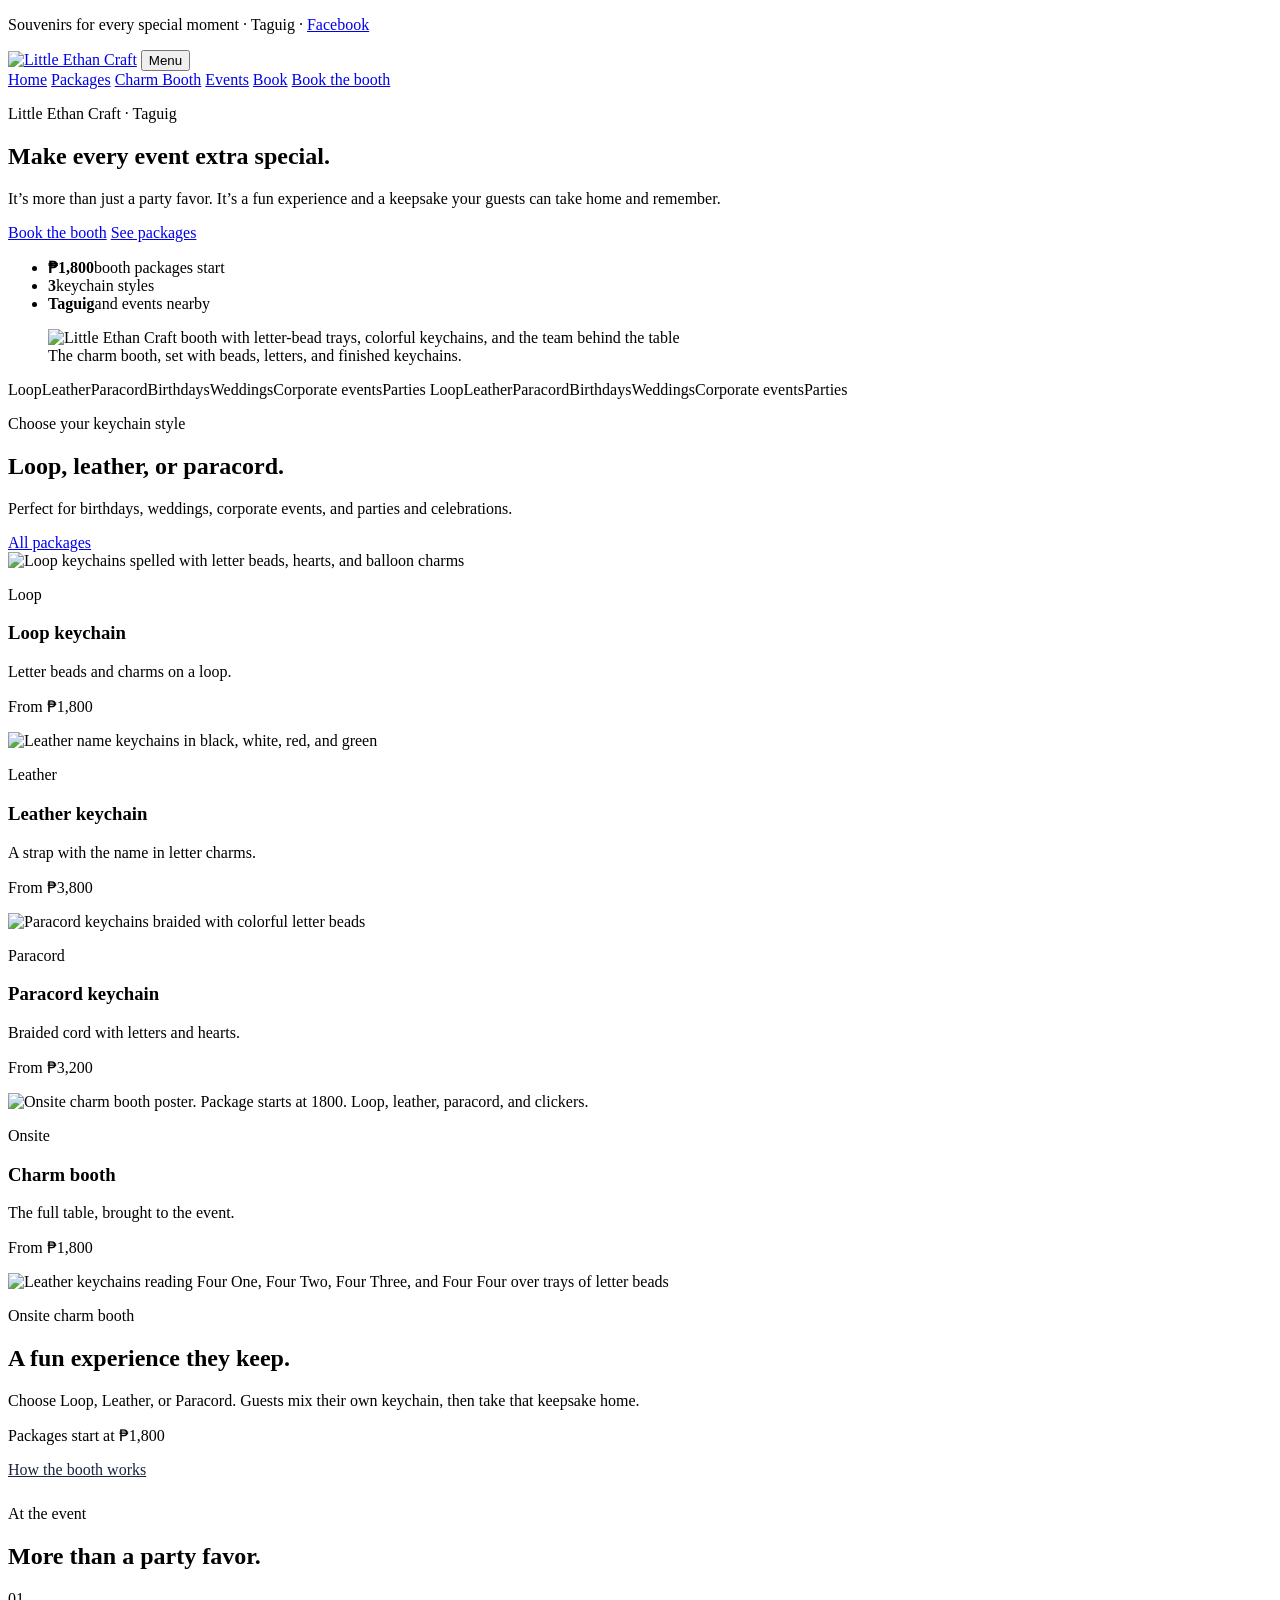
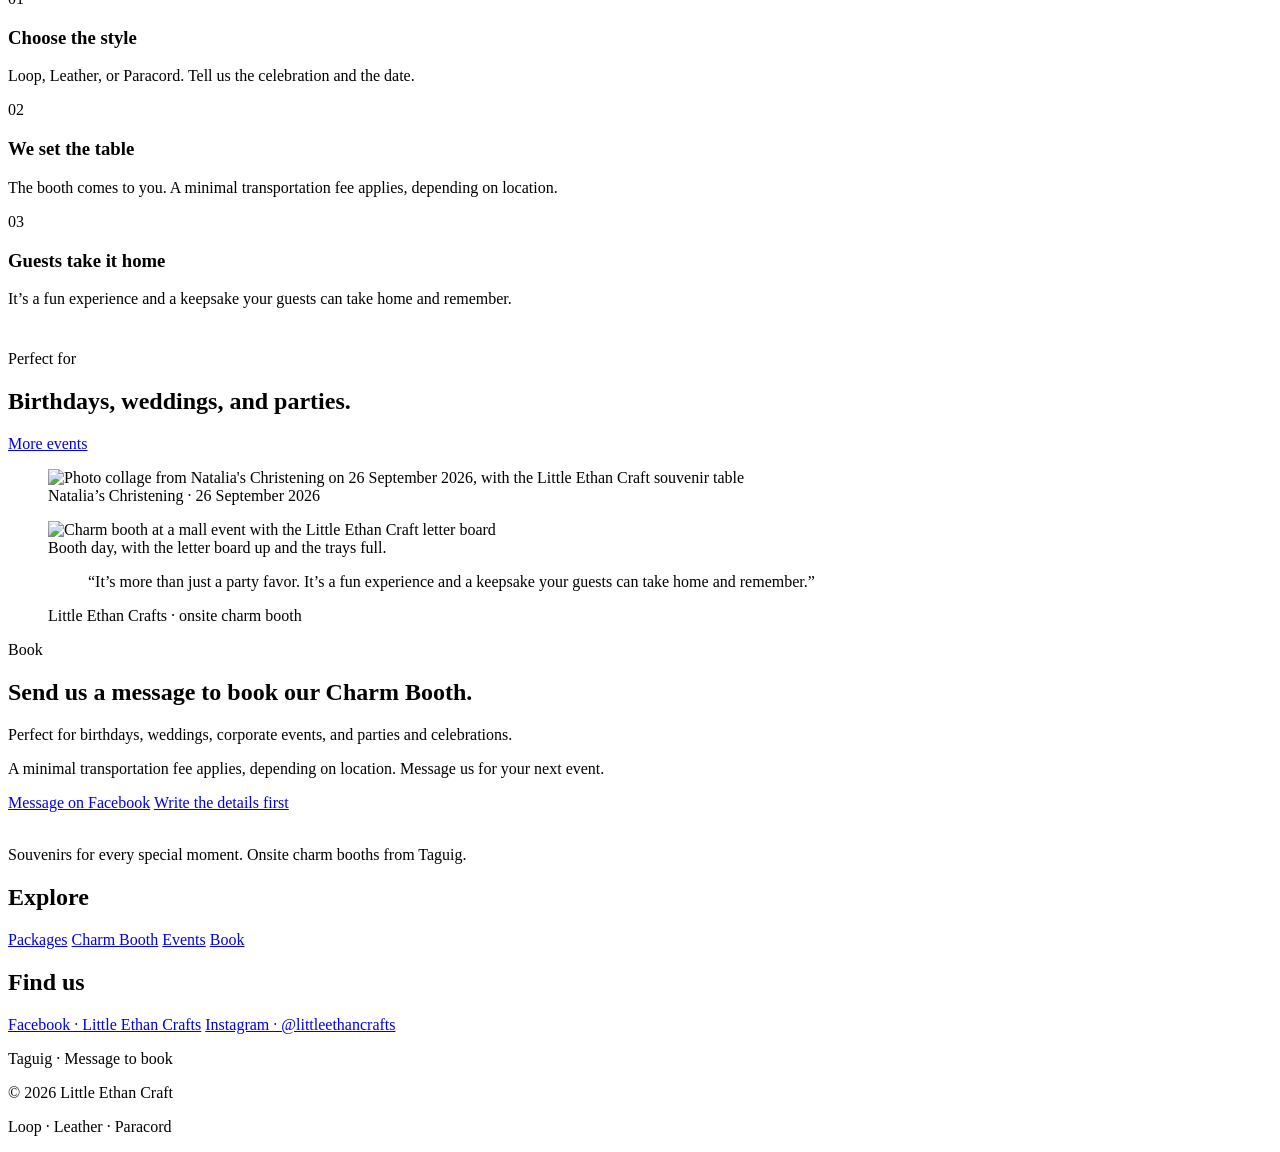
==== index.html @ 1e393bc5 "Add files via upload" ====
<!DOCTYPE html>
<html lang="en-PH">
<head>
  <meta charset="UTF-8">
  <meta name="viewport" content="width=device-width, initial-scale=1.0">
  <title>Little Ethan Craft | Onsite Charm Booth in Taguig</title>
  <link rel="canonical" href="https://littleethancrafts-creation.github.io/litte-ethan-crafts/">
  <meta name="description" content="Little Ethan Craft brings an onsite charm booth to events in Taguig. Guests choose Loop, Leather, or Paracord keychains for birthdays, weddings, and parties.">
  <meta name="keywords" content="Little Ethan Craft, Little Ethan Crafts, onsite charm booth, charm booth Taguig, keychain booth, loop keychain, leather keychain, paracord keychain, party souvenirs Philippines, birthday souvenirs, wedding souvenirs">
  <meta name="author" content="Little Ethan Craft">
  <meta name="robots" content="index, follow, max-image-preview:large, max-snippet:-1, max-video-preview:-1">
  <meta name="googlebot" content="index, follow, max-image-preview:large, max-snippet:-1">
  <meta name="bingbot" content="index, follow">
  <meta name="language" content="English">
  <meta name="geo.region" content="PH-00">
  <meta name="geo.placename" content="Taguig">
  <meta name="theme-color" content="#f6f1ea">
  <meta property="og:locale" content="en_PH">
  <meta property="og:site_name" content="Little Ethan Craft">
  <meta property="og:type" content="website">
  <meta property="og:title" content="Little Ethan Craft | Onsite Charm Booth in Taguig">
  <meta property="og:description" content="Little Ethan Craft brings an onsite charm booth to events in Taguig. Guests choose Loop, Leather, or Paracord keychains for birthdays, weddings, and parties.">
  <meta property="og:url" content="https://littleethancrafts-creation.github.io/litte-ethan-crafts/">
  <meta property="og:image" content="https://littleethancrafts-creation.github.io/litte-ethan-crafts/images/booth-team.png">
  <meta property="og:image:alt" content="Little Ethan Craft onsite charm booth with letter beads and keychains">
  <meta property="og:image:width" content="417">
  <meta property="og:image:height" content="313">
  <meta name="twitter:card" content="summary_large_image">
  <meta name="twitter:title" content="Little Ethan Craft | Onsite Charm Booth in Taguig">
  <meta name="twitter:description" content="Little Ethan Craft brings an onsite charm booth to events in Taguig. Guests choose Loop, Leather, or Paracord keychains for birthdays, weddings, and parties.">
  <meta name="twitter:image" content="https://littleethancrafts-creation.github.io/litte-ethan-crafts/images/booth-team.png">
  <meta name="twitter:image:alt" content="Little Ethan Craft onsite charm booth with letter beads and keychains">
  <link rel="sitemap" type="application/xml" href="https://littleethancrafts-creation.github.io/litte-ethan-crafts/sitemap.xml">
  <script type="application/ld+json">
{
  "@context": "https://schema.org",
  "@graph": [
    {
      "@type": "WebSite",
      "@id": "https://littleethancrafts-creation.github.io/litte-ethan-crafts/#website",
      "url": "https://littleethancrafts-creation.github.io/litte-ethan-crafts/",
      "name": "Little Ethan Craft",
      "description": "Souvenirs for every special moment. Onsite charm booth from Taguig.",
      "publisher": {
        "@id": "https://littleethancrafts-creation.github.io/litte-ethan-crafts/#business"
      },
      "inLanguage": "en-PH"
    },
    {
      "@type": "LocalBusiness",
      "@id": "https://littleethancrafts-creation.github.io/litte-ethan-crafts/#business",
      "name": "Little Ethan Craft",
      "alternateName": "Little Ethan Crafts",
      "url": "https://littleethancrafts-creation.github.io/litte-ethan-crafts/",
      "image": "https://littleethancrafts-creation.github.io/litte-ethan-crafts/images/booth-team.png",
      "logo": "https://littleethancrafts-creation.github.io/litte-ethan-crafts/images/logo-mark.png",
      "description": "Onsite charm booth in Taguig. Guests choose Loop, Leather, or Paracord keychains and take home a keepsake from birthdays, weddings, corporate events, and parties.",
      "slogan": "Souvenirs for every special moment",
      "address": {
        "@type": "PostalAddress",
        "addressLocality": "Taguig",
        "addressRegion": "Metro Manila",
        "addressCountry": "PH"
      },
      "areaServed": [
        {
          "@type": "City",
          "name": "Taguig"
        },
        {
          "@type": "AdministrativeArea",
          "name": "Metro Manila"
        },
        {
          "@type": "Country",
          "name": "Philippines"
        }
      ],
      "sameAs": [
        "https://www.facebook.com/LittleEthanCrafts",
        "https://www.instagram.com/littleethancrafts/"
      ],
      "hasOfferCatalog": {
        "@type": "OfferCatalog",
        "name": "Charm booth keychain packages",
        "itemListElement": [
          {
            "@type": "Offer",
            "name": "Loop keychain",
            "url": "https://littleethancrafts-creation.github.io/litte-ethan-crafts/packages/",
            "priceCurrency": "PHP",
            "priceSpecification": {
              "@type": "PriceSpecification",
              "minPrice": "1800",
              "priceCurrency": "PHP"
            }
          },
          {
            "@type": "Offer",
            "name": "Leather keychain",
            "url": "https://littleethancrafts-creation.github.io/litte-ethan-crafts/packages/",
            "priceCurrency": "PHP",
            "priceSpecification": {
              "@type": "PriceSpecification",
              "minPrice": "3800",
              "priceCurrency": "PHP"
            }
          },
          {
            "@type": "Offer",
            "name": "Paracord keychain",
            "url": "https://littleethancrafts-creation.github.io/litte-ethan-crafts/packages/",
            "priceCurrency": "PHP",
            "priceSpecification": {
              "@type": "PriceSpecification",
              "minPrice": "3200",
              "priceCurrency": "PHP"
            }
          },
          {
            "@type": "Offer",
            "name": "Onsite charm booth",
            "url": "https://littleethancrafts-creation.github.io/litte-ethan-crafts/booth/",
            "priceCurrency": "PHP",
            "priceSpecification": {
              "@type": "PriceSpecification",
              "minPrice": "1800",
              "priceCurrency": "PHP"
            }
          }
        ]
      }
    },
    {
      "@type": "WebPage",
      "@id": "https://littleethancrafts-creation.github.io/litte-ethan-crafts/#webpage",
      "url": "https://littleethancrafts-creation.github.io/litte-ethan-crafts/",
      "name": "Little Ethan Craft | Onsite Charm Booth in Taguig",
      "description": "Little Ethan Craft brings an onsite charm booth to events in Taguig. Guests choose Loop, Leather, or Paracord keychains for birthdays, weddings, and parties.",
      "isPartOf": {
        "@id": "https://littleethancrafts-creation.github.io/litte-ethan-crafts/#website"
      },
      "about": {
        "@id": "https://littleethancrafts-creation.github.io/litte-ethan-crafts/#business"
      },
      "inLanguage": "en-PH",
      "primaryImageOfPage": "https://littleethancrafts-creation.github.io/litte-ethan-crafts/images/booth-team.png"
    },
    {
      "@type": "BreadcrumbList",
      "itemListElement": [
        {
          "@type": "ListItem",
          "position": 1,
          "name": "Home",
          "item": "https://littleethancrafts-creation.github.io/litte-ethan-crafts/"
        }
      ]
    }
  ]
}
  </script>
  <link rel="icon" href="/litte-ethan-crafts/favicon.ico" sizes="any">
  <link rel="icon" type="image/png" sizes="32x32" href="/litte-ethan-crafts/images/favicon-32.png">
  <link rel="apple-touch-icon" href="/litte-ethan-crafts/images/apple-touch-icon.png">
  <link rel="preconnect" href="https://fonts.googleapis.com">
  <link rel="preconnect" href="https://fonts.gstatic.com" crossorigin>
  <link href="https://fonts.googleapis.com/css2?family=Outfit:wght@450;600;700;800&display=swap" rel="stylesheet">
  <link rel="stylesheet" href="/litte-ethan-crafts/css/site.css">
</head>
<body>
  <header class="site-header">
    <div class="announce">
      <p>Souvenirs for every special moment · Taguig · <a href="https://www.facebook.com/LittleEthanCrafts" target="_blank" rel="noopener">Facebook</a></p>
    </div>
    <div class="nav-bar">
      <div class="wrap nav-inner">
        <a class="brand" href="/litte-ethan-crafts/"><img src="/litte-ethan-crafts/images/logo-mark.png" alt="Little Ethan Craft"></a>
        <button class="nav-toggle" type="button" aria-expanded="false" aria-controls="site-nav"><span></span><span class="sr-only">Menu</span></button>
        <nav id="site-nav" class="site-nav">
          <a class="is-active" href="/litte-ethan-crafts/">Home</a>
          <a href="/litte-ethan-crafts/packages/">Packages</a>
          <a href="/litte-ethan-crafts/booth/">Charm Booth</a>
          <a href="/litte-ethan-crafts/events/">Events</a>
          <a href="/litte-ethan-crafts/book/">Book</a>
          <a class="btn" href="/litte-ethan-crafts/book/">Book the booth</a>
        </nav>
      </div>
    </div>
  </header>

  <main>
    <section class="hero">
      <div class="wrap hero-grid">
        <div>
          <p class="eyebrow">Little Ethan Craft · Taguig</p>
          <h1>Make every event extra special.</h1>
          <p class="lead">It’s more than just a party favor. It’s a fun experience and a keepsake your guests can take home and remember.</p>
          <div class="hero-actions">
            <a class="btn" href="/litte-ethan-crafts/book/">Book the booth</a>
            <a class="btn btn-ghost" href="/litte-ethan-crafts/packages/">See packages</a>
          </div>
          <ul class="facts">
            <li><strong>₱1,800</strong><span>booth packages start</span></li>
            <li><strong>3</strong><span>keychain styles</span></li>
            <li><strong>Taguig</strong><span>and events nearby</span></li>
          </ul>
        </div>
        <figure class="hero-photo">
          <img src="/litte-ethan-crafts/images/booth-team.png" alt="Little Ethan Craft booth with letter-bead trays, colorful keychains, and the team behind the table">
          <figcaption class="caption">The charm booth, set with beads, letters, and finished keychains.</figcaption>
        </figure>
      </div>
    </section>

    <div class="marquee" aria-hidden="true">
      <div class="marquee-track">
        <span>Loop</span><span>Leather</span><span>Paracord</span><span>Birthdays</span><span>Weddings</span><span>Corporate events</span><span>Parties</span>
        <span>Loop</span><span>Leather</span><span>Paracord</span><span>Birthdays</span><span>Weddings</span><span>Corporate events</span><span>Parties</span>
      </div>
    </div>

    <section class="section">
      <div class="wrap">
        <div class="section-head">
          <div>
            <p class="eyebrow">Choose your keychain style</p>
            <h2>Loop, leather, or paracord.</h2>
            <p>Perfect for birthdays, weddings, corporate events, and parties and celebrations.</p>
          </div>
          <a class="btn btn-ghost" href="/litte-ethan-crafts/packages/">All packages</a>
        </div>
        <div class="grid-4">
          <article class="package">
            <img src="/litte-ethan-crafts/images/loop.png" alt="Loop keychains spelled with letter beads, hearts, and balloon charms">
            <div class="package-body">
              <p class="eyebrow">Loop</p>
              <h3>Loop keychain</h3>
              <p class="muted">Letter beads and charms on a loop.</p>
              <p class="price">From ₱1,800</p>
            </div>
          </article>
          <article class="package">
            <img src="/litte-ethan-crafts/images/leather.png" alt="Leather name keychains in black, white, red, and green">
            <div class="package-body">
              <p class="eyebrow">Leather</p>
              <h3>Leather keychain</h3>
              <p class="muted">A strap with the name in letter charms.</p>
              <p class="price">From ₱3,800</p>
            </div>
          </article>
          <article class="package">
            <img src="/litte-ethan-crafts/images/paracord.png" alt="Paracord keychains braided with colorful letter beads">
            <div class="package-body">
              <p class="eyebrow">Paracord</p>
              <h3>Paracord keychain</h3>
              <p class="muted">Braided cord with letters and hearts.</p>
              <p class="price">From ₱3,200</p>
            </div>
          </article>
          <article class="package">
            <img src="/litte-ethan-crafts/images/booth-poster.png" alt="Onsite charm booth poster. Package starts at 1800. Loop, leather, paracord, and clickers.">
            <div class="package-body">
              <p class="eyebrow">Onsite</p>
              <h3>Charm booth</h3>
              <p class="muted">The full table, brought to the event.</p>
              <p class="price">From ₱1,800</p>
            </div>
          </article>
        </div>
      </div>
    </section>

    <section class="section" style="padding-top: 0;">
      <div class="wrap">
        <div class="sky-band">
          <img src="/litte-ethan-crafts/images/leather-names.png" alt="Leather keychains reading Four One, Four Two, Four Three, and Four Four over trays of letter beads">
          <div>
            <p class="eyebrow">Onsite charm booth</p>
            <h2>A fun experience they keep.</h2>
            <p>Choose Loop, Leather, or Paracord. Guests mix their own keychain, then take that keepsake home.</p>
            <p class="pill">Packages start at ₱1,800</p>
            <div class="hero-actions">
              <a class="btn" href="/litte-ethan-crafts/booth/" style="background:#fff;color:#1a2340;box-shadow:none;">How the booth works</a>
            </div>
          </div>
        </div>
      </div>
    </section>

    <section class="section" style="padding-top: 10px;">
      <div class="wrap">
        <div class="section-head">
          <div>
            <p class="eyebrow">At the event</p>
            <h2>More than a party favor.</h2>
          </div>
        </div>
        <div class="grid-3">
          <article class="step">
            <p class="eyebrow">01</p>
            <h3>Choose the style</h3>
            <p class="muted">Loop, Leather, or Paracord. Tell us the celebration and the date.</p>
          </article>
          <article class="step">
            <p class="eyebrow">02</p>
            <h3>We set the table</h3>
            <p class="muted">The booth comes to you. A minimal transportation fee applies, depending on location.</p>
          </article>
          <article class="step">
            <p class="eyebrow">03</p>
            <h3>Guests take it home</h3>
            <p class="muted">It’s a fun experience and a keepsake your guests can take home and remember.</p>
          </article>
        </div>
      </div>
    </section>

    <section class="section" style="padding-top: 10px;">
      <div class="wrap">
        <div class="section-head">
          <div>
            <p class="eyebrow">Perfect for</p>
            <h2>Birthdays, weddings, and parties.</h2>
          </div>
          <a class="btn btn-ghost" href="/litte-ethan-crafts/events/">More events</a>
        </div>
        <div class="grid-2">
          <figure class="frame">
            <img src="/litte-ethan-crafts/images/christening.png" alt="Photo collage from Natalia's Christening on 26 September 2026, with the Little Ethan Craft souvenir table">
            <figcaption class="caption">Natalia’s Christening · 26 September 2026</figcaption>
          </figure>
          <figure class="frame">
            <img src="/litte-ethan-crafts/images/booth-team.png" alt="Charm booth at a mall event with the Little Ethan Craft letter board">
            <figcaption class="caption">Booth day, with the letter board up and the trays full.</figcaption>
          </figure>
        </div>
      </div>
    </section>

    <figure class="quote">
      <blockquote>“It’s more than just a party favor. It’s a fun experience and a keepsake your guests can take home and remember.”</blockquote>
      <figcaption>Little Ethan Crafts · onsite charm booth</figcaption>
    </figure>

    <section class="section">
      <div class="wrap split">
        <div>
          <p class="eyebrow">Book</p>
          <h2>Send us a message to book our Charm Booth.</h2>
          <p class="lead">Perfect for birthdays, weddings, corporate events, and parties and celebrations.</p>
        </div>
        <div class="panel">
          <p class="muted">A minimal transportation fee applies, depending on location. Message us for your next event.</p>
          <div class="hero-actions">
            <a class="btn" href="https://www.facebook.com/LittleEthanCrafts" target="_blank" rel="noopener">Message on Facebook</a>
            <a class="btn btn-ghost" href="/litte-ethan-crafts/book/">Write the details first</a>
          </div>
        </div>
      </div>
    </section>
  </main>

  <footer class="site-footer">
    <div class="wrap footer-grid">
      <div>
        <img src="/litte-ethan-crafts/images/logo-mark.png" alt="">
        <p>Souvenirs for every special moment. Onsite charm booths from Taguig.</p>
      </div>
      <div>
        <h2>Explore</h2>
        <a href="/litte-ethan-crafts/packages/">Packages</a>
        <a href="/litte-ethan-crafts/booth/">Charm Booth</a>
        <a href="/litte-ethan-crafts/events/">Events</a>
        <a href="/litte-ethan-crafts/book/">Book</a>
      </div>
      <div>
        <h2>Find us</h2>
        <a href="https://www.facebook.com/LittleEthanCrafts" target="_blank" rel="noopener">Facebook · Little Ethan Crafts</a>
        <a href="https://www.instagram.com/littleethancrafts/" target="_blank" rel="noopener">Instagram · @littleethancrafts</a>
        <p>Taguig · Message to book</p>
      </div>
    </div>
    <div class="wrap footer-bottom">
      <p>© 2026 Little Ethan Craft</p>
      <p>Loop · Leather · Paracord</p>
    </div>
  </footer>
  <script src="/litte-ethan-crafts/js/site.js"></script>
</body>
</html>
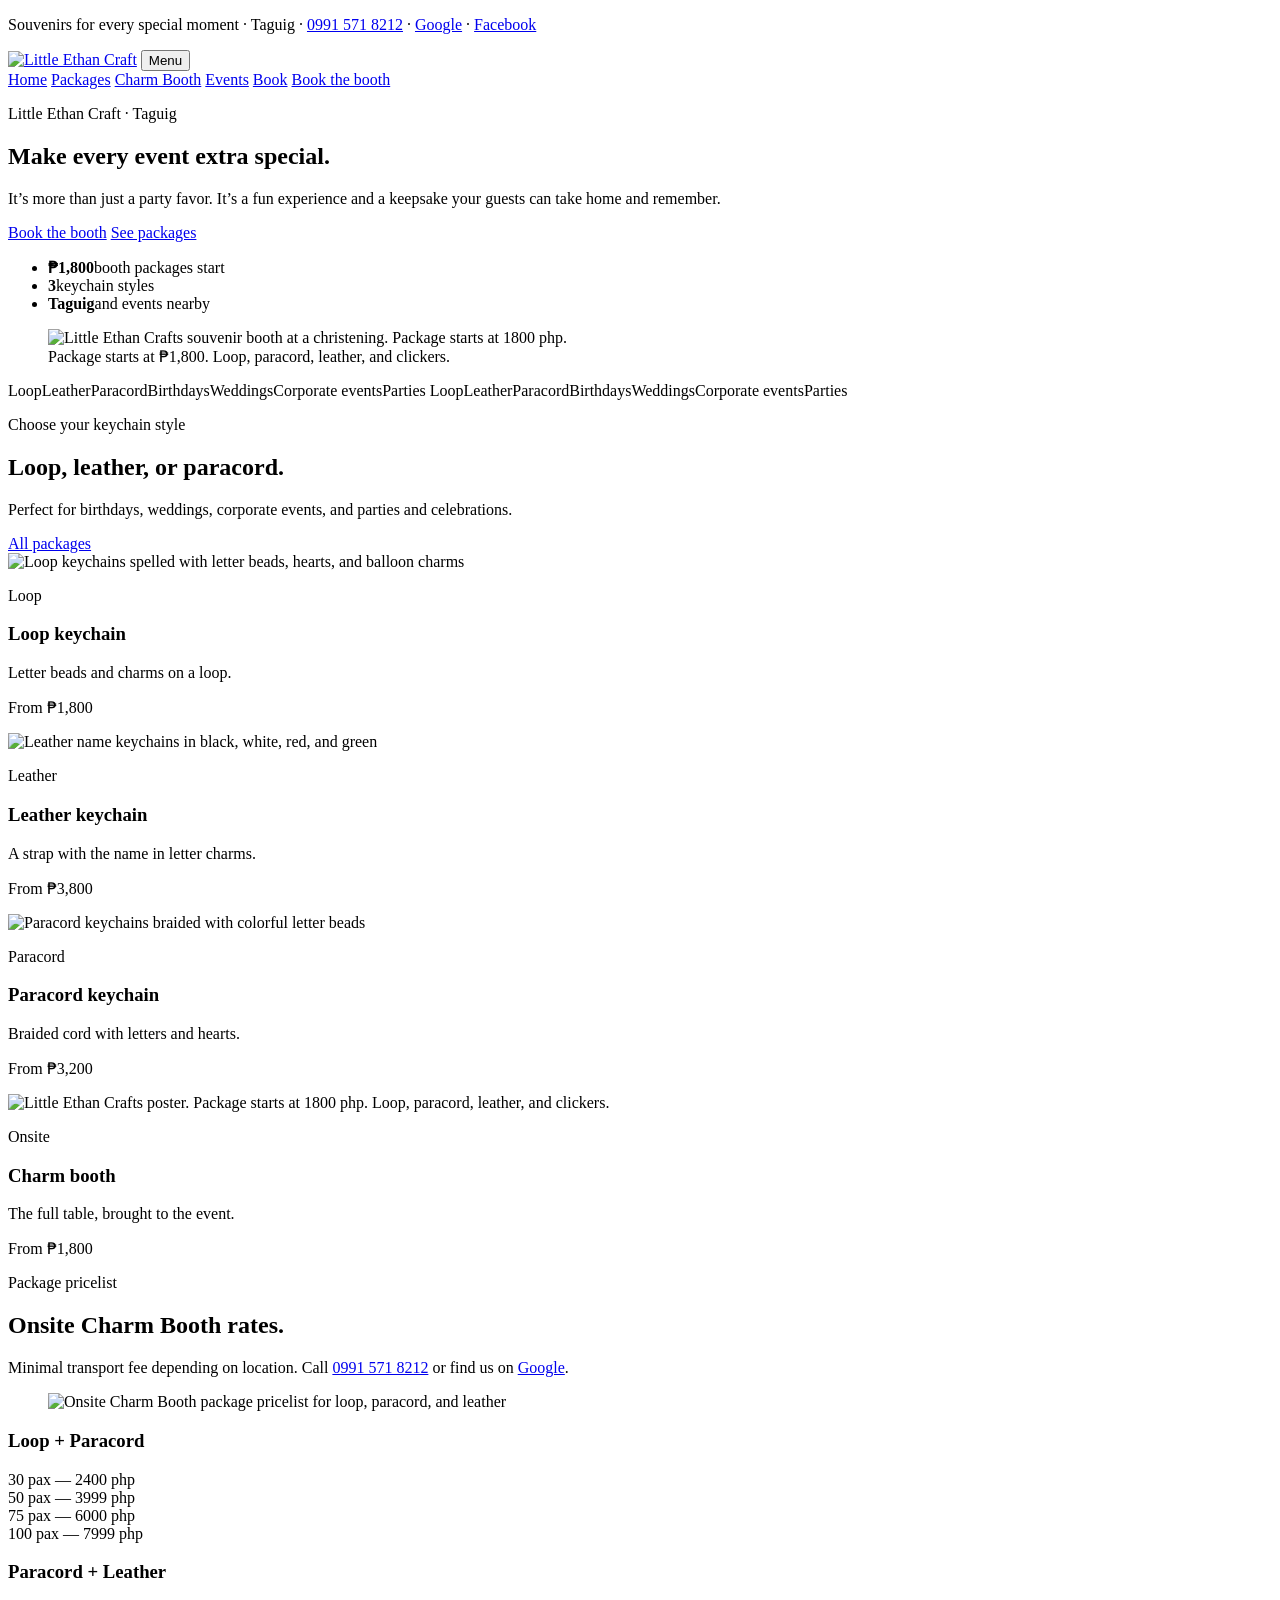
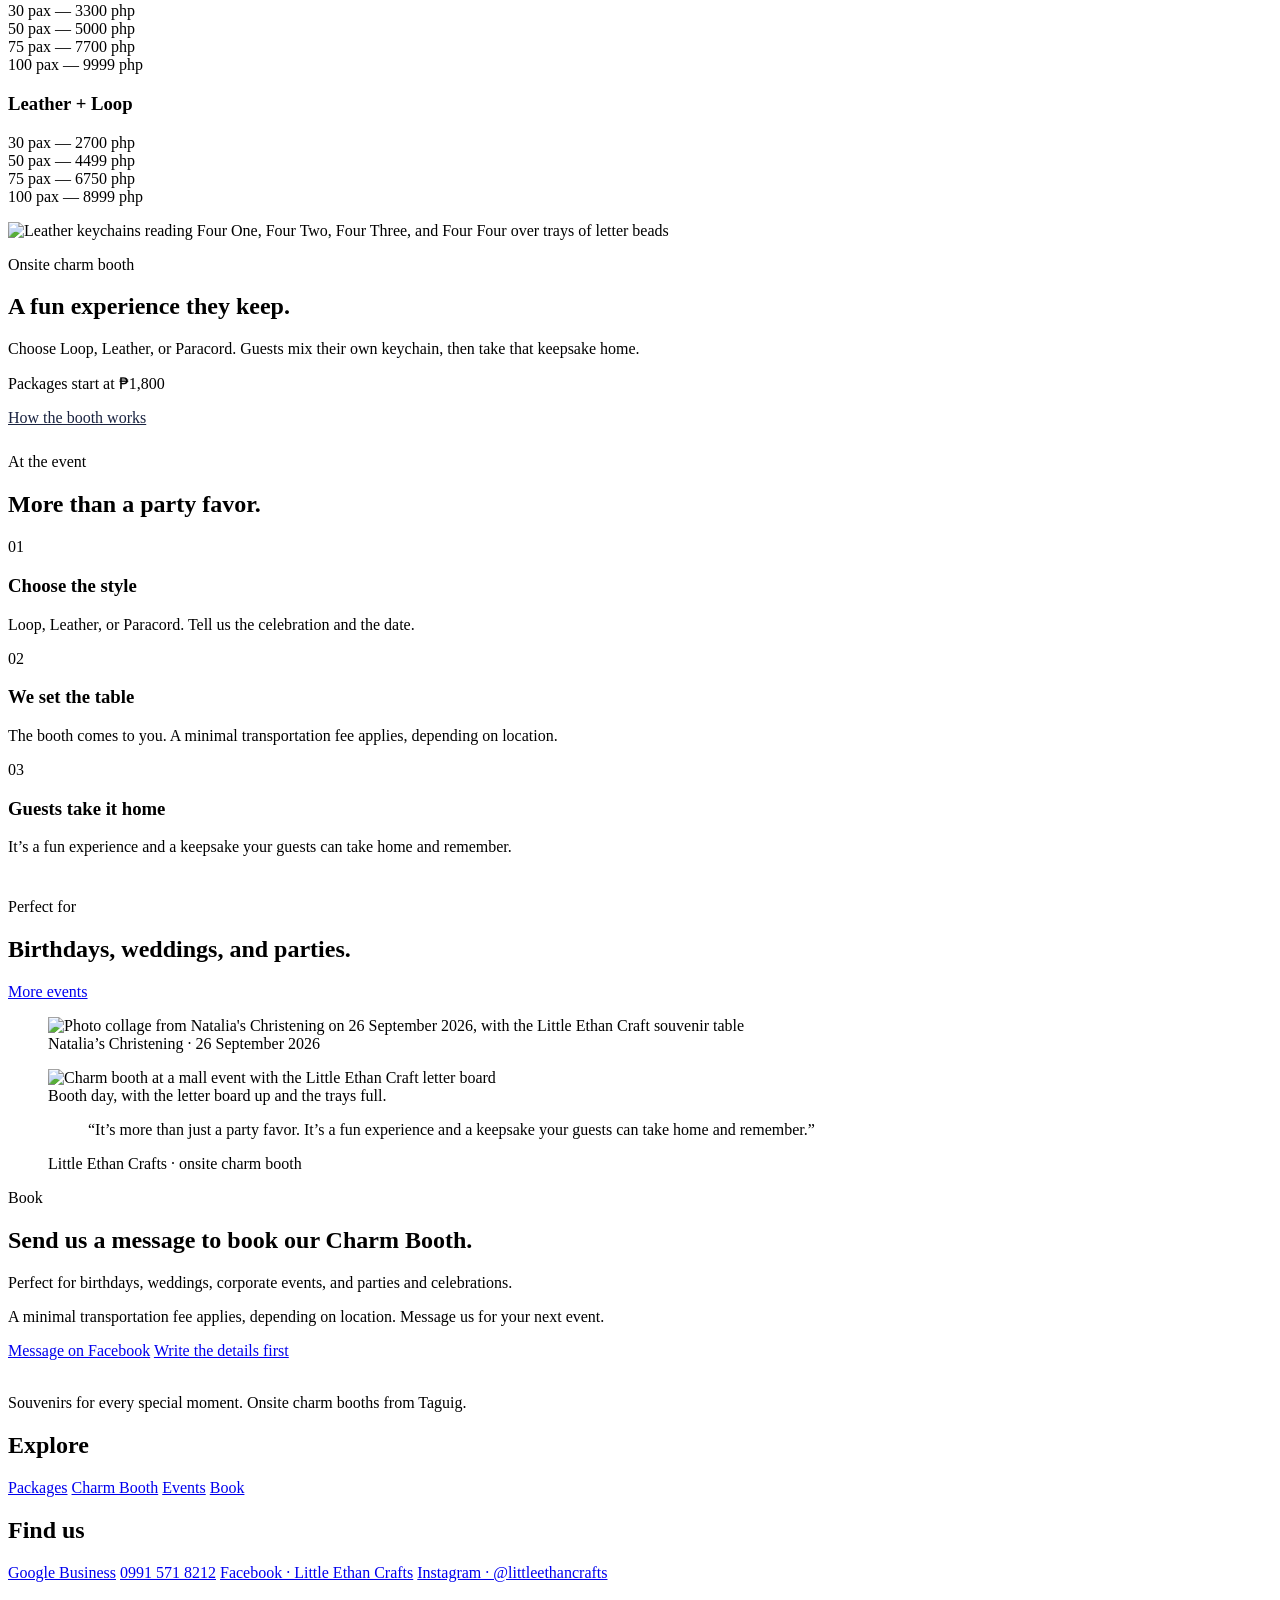
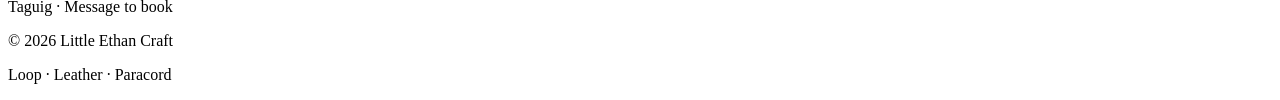
==== commit 54d26317: "Add files via upload" ====
--- a/index.html
+++ b/index.html
@@ -1,391 +1,665 @@
-<!DOCTYPE html>
-<html lang="en-PH">
-<head>
-  <meta charset="UTF-8">
-  <meta name="viewport" content="width=device-width, initial-scale=1.0">
-  <title>Little Ethan Craft | Onsite Charm Booth in Taguig</title>
-  <link rel="canonical" href="https://littleethancrafts-creation.github.io/litte-ethan-crafts/">
-  <meta name="description" content="Little Ethan Craft brings an onsite charm booth to events in Taguig. Guests choose Loop, Leather, or Paracord keychains for birthdays, weddings, and parties.">
-  <meta name="keywords" content="Little Ethan Craft, Little Ethan Crafts, onsite charm booth, charm booth Taguig, keychain booth, loop keychain, leather keychain, paracord keychain, party souvenirs Philippines, birthday souvenirs, wedding souvenirs">
-  <meta name="author" content="Little Ethan Craft">
-  <meta name="robots" content="index, follow, max-image-preview:large, max-snippet:-1, max-video-preview:-1">
-  <meta name="googlebot" content="index, follow, max-image-preview:large, max-snippet:-1">
-  <meta name="bingbot" content="index, follow">
-  <meta name="language" content="English">
-  <meta name="geo.region" content="PH-00">
-  <meta name="geo.placename" content="Taguig">
-  <meta name="theme-color" content="#f6f1ea">
-  <meta property="og:locale" content="en_PH">
-  <meta property="og:site_name" content="Little Ethan Craft">
-  <meta property="og:type" content="website">
-  <meta property="og:title" content="Little Ethan Craft | Onsite Charm Booth in Taguig">
-  <meta property="og:description" content="Little Ethan Craft brings an onsite charm booth to events in Taguig. Guests choose Loop, Leather, or Paracord keychains for birthdays, weddings, and parties.">
-  <meta property="og:url" content="https://littleethancrafts-creation.github.io/litte-ethan-crafts/">
-  <meta property="og:image" content="https://littleethancrafts-creation.github.io/litte-ethan-crafts/images/booth-team.png">
-  <meta property="og:image:alt" content="Little Ethan Craft onsite charm booth with letter beads and keychains">
-  <meta property="og:image:width" content="417">
-  <meta property="og:image:height" content="313">
-  <meta name="twitter:card" content="summary_large_image">
-  <meta name="twitter:title" content="Little Ethan Craft | Onsite Charm Booth in Taguig">
-  <meta name="twitter:description" content="Little Ethan Craft brings an onsite charm booth to events in Taguig. Guests choose Loop, Leather, or Paracord keychains for birthdays, weddings, and parties.">
-  <meta name="twitter:image" content="https://littleethancrafts-creation.github.io/litte-ethan-crafts/images/booth-team.png">
-  <meta name="twitter:image:alt" content="Little Ethan Craft onsite charm booth with letter beads and keychains">
-  <link rel="sitemap" type="application/xml" href="https://littleethancrafts-creation.github.io/litte-ethan-crafts/sitemap.xml">
-  <script type="application/ld+json">
-{
-  "@context": "https://schema.org",
-  "@graph": [
-    {
-      "@type": "WebSite",
-      "@id": "https://littleethancrafts-creation.github.io/litte-ethan-crafts/#website",
-      "url": "https://littleethancrafts-creation.github.io/litte-ethan-crafts/",
-      "name": "Little Ethan Craft",
-      "description": "Souvenirs for every special moment. Onsite charm booth from Taguig.",
-      "publisher": {
-        "@id": "https://littleethancrafts-creation.github.io/litte-ethan-crafts/#business"
-      },
-      "inLanguage": "en-PH"
-    },
-    {
-      "@type": "LocalBusiness",
-      "@id": "https://littleethancrafts-creation.github.io/litte-ethan-crafts/#business",
-      "name": "Little Ethan Craft",
-      "alternateName": "Little Ethan Crafts",
-      "url": "https://littleethancrafts-creation.github.io/litte-ethan-crafts/",
-      "image": "https://littleethancrafts-creation.github.io/litte-ethan-crafts/images/booth-team.png",
-      "logo": "https://littleethancrafts-creation.github.io/litte-ethan-crafts/images/logo-mark.png",
-      "description": "Onsite charm booth in Taguig. Guests choose Loop, Leather, or Paracord keychains and take home a keepsake from birthdays, weddings, corporate events, and parties.",
-      "slogan": "Souvenirs for every special moment",
-      "address": {
-        "@type": "PostalAddress",
-        "addressLocality": "Taguig",
-        "addressRegion": "Metro Manila",
-        "addressCountry": "PH"
-      },
-      "areaServed": [
-        {
-          "@type": "City",
-          "name": "Taguig"
-        },
-        {
-          "@type": "AdministrativeArea",
-          "name": "Metro Manila"
-        },
-        {
-          "@type": "Country",
-          "name": "Philippines"
-        }
-      ],
-      "sameAs": [
-        "https://www.facebook.com/LittleEthanCrafts",
-        "https://www.instagram.com/littleethancrafts/"
-      ],
-      "hasOfferCatalog": {
-        "@type": "OfferCatalog",
-        "name": "Charm booth keychain packages",
-        "itemListElement": [
-          {
-            "@type": "Offer",
-            "name": "Loop keychain",
-            "url": "https://littleethancrafts-creation.github.io/litte-ethan-crafts/packages/",
-            "priceCurrency": "PHP",
-            "priceSpecification": {
-              "@type": "PriceSpecification",
-              "minPrice": "1800",
-              "priceCurrency": "PHP"
-            }
-          },
-          {
-            "@type": "Offer",
-            "name": "Leather keychain",
-            "url": "https://littleethancrafts-creation.github.io/litte-ethan-crafts/packages/",
-            "priceCurrency": "PHP",
-            "priceSpecification": {
-              "@type": "PriceSpecification",
-              "minPrice": "3800",
-              "priceCurrency": "PHP"
-            }
-          },
-          {
-            "@type": "Offer",
-            "name": "Paracord keychain",
-            "url": "https://littleethancrafts-creation.github.io/litte-ethan-crafts/packages/",
-            "priceCurrency": "PHP",
-            "priceSpecification": {
-              "@type": "PriceSpecification",
-              "minPrice": "3200",
-              "priceCurrency": "PHP"
-            }
-          },
-          {
-            "@type": "Offer",
-            "name": "Onsite charm booth",
-            "url": "https://littleethancrafts-creation.github.io/litte-ethan-crafts/booth/",
-            "priceCurrency": "PHP",
-            "priceSpecification": {
-              "@type": "PriceSpecification",
-              "minPrice": "1800",
-              "priceCurrency": "PHP"
-            }
-          }
-        ]
-      }
-    },
-    {
-      "@type": "WebPage",
-      "@id": "https://littleethancrafts-creation.github.io/litte-ethan-crafts/#webpage",
-      "url": "https://littleethancrafts-creation.github.io/litte-ethan-crafts/",
-      "name": "Little Ethan Craft | Onsite Charm Booth in Taguig",
-      "description": "Little Ethan Craft brings an onsite charm booth to events in Taguig. Guests choose Loop, Leather, or Paracord keychains for birthdays, weddings, and parties.",
-      "isPartOf": {
-        "@id": "https://littleethancrafts-creation.github.io/litte-ethan-crafts/#website"
-      },
-      "about": {
-        "@id": "https://littleethancrafts-creation.github.io/litte-ethan-crafts/#business"
-      },
-      "inLanguage": "en-PH",
-      "primaryImageOfPage": "https://littleethancrafts-creation.github.io/litte-ethan-crafts/images/booth-team.png"
-    },
-    {
-      "@type": "BreadcrumbList",
-      "itemListElement": [
-        {
-          "@type": "ListItem",
-          "position": 1,
-          "name": "Home",
-          "item": "https://littleethancrafts-creation.github.io/litte-ethan-crafts/"
-        }
-      ]
-    }
-  ]
-}
-  </script>
-  <link rel="icon" href="/litte-ethan-crafts/favicon.ico" sizes="any">
-  <link rel="icon" type="image/png" sizes="32x32" href="/litte-ethan-crafts/images/favicon-32.png">
-  <link rel="apple-touch-icon" href="/litte-ethan-crafts/images/apple-touch-icon.png">
-  <link rel="preconnect" href="https://fonts.googleapis.com">
-  <link rel="preconnect" href="https://fonts.gstatic.com" crossorigin>
-  <link href="https://fonts.googleapis.com/css2?family=Outfit:wght@450;600;700;800&display=swap" rel="stylesheet">
-  <link rel="stylesheet" href="/litte-ethan-crafts/css/site.css">
-</head>
-<body>
-  <header class="site-header">
-    <div class="announce">
-      <p>Souvenirs for every special moment · Taguig · <a href="https://www.facebook.com/LittleEthanCrafts" target="_blank" rel="noopener">Facebook</a></p>
-    </div>
-    <div class="nav-bar">
-      <div class="wrap nav-inner">
-        <a class="brand" href="/litte-ethan-crafts/"><img src="/litte-ethan-crafts/images/logo-mark.png" alt="Little Ethan Craft"></a>
-        <button class="nav-toggle" type="button" aria-expanded="false" aria-controls="site-nav"><span></span><span class="sr-only">Menu</span></button>
-        <nav id="site-nav" class="site-nav">
-          <a class="is-active" href="/litte-ethan-crafts/">Home</a>
-          <a href="/litte-ethan-crafts/packages/">Packages</a>
-          <a href="/litte-ethan-crafts/booth/">Charm Booth</a>
-          <a href="/litte-ethan-crafts/events/">Events</a>
-          <a href="/litte-ethan-crafts/book/">Book</a>
-          <a class="btn" href="/litte-ethan-crafts/book/">Book the booth</a>
-        </nav>
-      </div>
-    </div>
-  </header>
-
-  <main>
-    <section class="hero">
-      <div class="wrap hero-grid">
-        <div>
-          <p class="eyebrow">Little Ethan Craft · Taguig</p>
-          <h1>Make every event extra special.</h1>
-          <p class="lead">It’s more than just a party favor. It’s a fun experience and a keepsake your guests can take home and remember.</p>
-          <div class="hero-actions">
-            <a class="btn" href="/litte-ethan-crafts/book/">Book the booth</a>
-            <a class="btn btn-ghost" href="/litte-ethan-crafts/packages/">See packages</a>
-          </div>
-          <ul class="facts">
-            <li><strong>₱1,800</strong><span>booth packages start</span></li>
-            <li><strong>3</strong><span>keychain styles</span></li>
-            <li><strong>Taguig</strong><span>and events nearby</span></li>
-          </ul>
-        </div>
-        <figure class="hero-photo">
-          <img src="/litte-ethan-crafts/images/booth-team.png" alt="Little Ethan Craft booth with letter-bead trays, colorful keychains, and the team behind the table">
-          <figcaption class="caption">The charm booth, set with beads, letters, and finished keychains.</figcaption>
-        </figure>
-      </div>
-    </section>
-
-    <div class="marquee" aria-hidden="true">
-      <div class="marquee-track">
-        <span>Loop</span><span>Leather</span><span>Paracord</span><span>Birthdays</span><span>Weddings</span><span>Corporate events</span><span>Parties</span>
-        <span>Loop</span><span>Leather</span><span>Paracord</span><span>Birthdays</span><span>Weddings</span><span>Corporate events</span><span>Parties</span>
-      </div>
-    </div>
-
-    <section class="section">
-      <div class="wrap">
-        <div class="section-head">
-          <div>
-            <p class="eyebrow">Choose your keychain style</p>
-            <h2>Loop, leather, or paracord.</h2>
-            <p>Perfect for birthdays, weddings, corporate events, and parties and celebrations.</p>
-          </div>
-          <a class="btn btn-ghost" href="/litte-ethan-crafts/packages/">All packages</a>
-        </div>
-        <div class="grid-4">
-          <article class="package">
-            <img src="/litte-ethan-crafts/images/loop.png" alt="Loop keychains spelled with letter beads, hearts, and balloon charms">
-            <div class="package-body">
-              <p class="eyebrow">Loop</p>
-              <h3>Loop keychain</h3>
-              <p class="muted">Letter beads and charms on a loop.</p>
-              <p class="price">From ₱1,800</p>
-            </div>
-          </article>
-          <article class="package">
-            <img src="/litte-ethan-crafts/images/leather.png" alt="Leather name keychains in black, white, red, and green">
-            <div class="package-body">
-              <p class="eyebrow">Leather</p>
-              <h3>Leather keychain</h3>
-              <p class="muted">A strap with the name in letter charms.</p>
-              <p class="price">From ₱3,800</p>
-            </div>
-          </article>
-          <article class="package">
-            <img src="/litte-ethan-crafts/images/paracord.png" alt="Paracord keychains braided with colorful letter beads">
-            <div class="package-body">
-              <p class="eyebrow">Paracord</p>
-              <h3>Paracord keychain</h3>
-              <p class="muted">Braided cord with letters and hearts.</p>
-              <p class="price">From ₱3,200</p>
-            </div>
-          </article>
-          <article class="package">
-            <img src="/litte-ethan-crafts/images/booth-poster.png" alt="Onsite charm booth poster. Package starts at 1800. Loop, leather, paracord, and clickers.">
-            <div class="package-body">
-              <p class="eyebrow">Onsite</p>
-              <h3>Charm booth</h3>
-              <p class="muted">The full table, brought to the event.</p>
-              <p class="price">From ₱1,800</p>
-            </div>
-          </article>
-        </div>
-      </div>
-    </section>
-
-    <section class="section" style="padding-top: 0;">
-      <div class="wrap">
-        <div class="sky-band">
-          <img src="/litte-ethan-crafts/images/leather-names.png" alt="Leather keychains reading Four One, Four Two, Four Three, and Four Four over trays of letter beads">
-          <div>
-            <p class="eyebrow">Onsite charm booth</p>
-            <h2>A fun experience they keep.</h2>
-            <p>Choose Loop, Leather, or Paracord. Guests mix their own keychain, then take that keepsake home.</p>
-            <p class="pill">Packages start at ₱1,800</p>
-            <div class="hero-actions">
-              <a class="btn" href="/litte-ethan-crafts/booth/" style="background:#fff;color:#1a2340;box-shadow:none;">How the booth works</a>
-            </div>
-          </div>
-        </div>
-      </div>
-    </section>
-
-    <section class="section" style="padding-top: 10px;">
-      <div class="wrap">
-        <div class="section-head">
-          <div>
-            <p class="eyebrow">At the event</p>
-            <h2>More than a party favor.</h2>
-          </div>
-        </div>
-        <div class="grid-3">
-          <article class="step">
-            <p class="eyebrow">01</p>
-            <h3>Choose the style</h3>
-            <p class="muted">Loop, Leather, or Paracord. Tell us the celebration and the date.</p>
-          </article>
-          <article class="step">
-            <p class="eyebrow">02</p>
-            <h3>We set the table</h3>
-            <p class="muted">The booth comes to you. A minimal transportation fee applies, depending on location.</p>
-          </article>
-          <article class="step">
-            <p class="eyebrow">03</p>
-            <h3>Guests take it home</h3>
-            <p class="muted">It’s a fun experience and a keepsake your guests can take home and remember.</p>
-          </article>
-        </div>
-      </div>
-    </section>
-
-    <section class="section" style="padding-top: 10px;">
-      <div class="wrap">
-        <div class="section-head">
-          <div>
-            <p class="eyebrow">Perfect for</p>
-            <h2>Birthdays, weddings, and parties.</h2>
-          </div>
-          <a class="btn btn-ghost" href="/litte-ethan-crafts/events/">More events</a>
-        </div>
-        <div class="grid-2">
-          <figure class="frame">
-            <img src="/litte-ethan-crafts/images/christening.png" alt="Photo collage from Natalia's Christening on 26 September 2026, with the Little Ethan Craft souvenir table">
-            <figcaption class="caption">Natalia’s Christening · 26 September 2026</figcaption>
-          </figure>
-          <figure class="frame">
-            <img src="/litte-ethan-crafts/images/booth-team.png" alt="Charm booth at a mall event with the Little Ethan Craft letter board">
-            <figcaption class="caption">Booth day, with the letter board up and the trays full.</figcaption>
-          </figure>
-        </div>
-      </div>
-    </section>
-
-    <figure class="quote">
-      <blockquote>“It’s more than just a party favor. It’s a fun experience and a keepsake your guests can take home and remember.”</blockquote>
-      <figcaption>Little Ethan Crafts · onsite charm booth</figcaption>
-    </figure>
-
-    <section class="section">
-      <div class="wrap split">
-        <div>
-          <p class="eyebrow">Book</p>
-          <h2>Send us a message to book our Charm Booth.</h2>
-          <p class="lead">Perfect for birthdays, weddings, corporate events, and parties and celebrations.</p>
-        </div>
-        <div class="panel">
-          <p class="muted">A minimal transportation fee applies, depending on location. Message us for your next event.</p>
-          <div class="hero-actions">
-            <a class="btn" href="https://www.facebook.com/LittleEthanCrafts" target="_blank" rel="noopener">Message on Facebook</a>
-            <a class="btn btn-ghost" href="/litte-ethan-crafts/book/">Write the details first</a>
-          </div>
-        </div>
-      </div>
-    </section>
-  </main>
-
-  <footer class="site-footer">
-    <div class="wrap footer-grid">
-      <div>
-        <img src="/litte-ethan-crafts/images/logo-mark.png" alt="">
-        <p>Souvenirs for every special moment. Onsite charm booths from Taguig.</p>
-      </div>
-      <div>
-        <h2>Explore</h2>
-        <a href="/litte-ethan-crafts/packages/">Packages</a>
-        <a href="/litte-ethan-crafts/booth/">Charm Booth</a>
-        <a href="/litte-ethan-crafts/events/">Events</a>
-        <a href="/litte-ethan-crafts/book/">Book</a>
-      </div>
-      <div>
-        <h2>Find us</h2>
-        <a href="https://www.facebook.com/LittleEthanCrafts" target="_blank" rel="noopener">Facebook · Little Ethan Crafts</a>
-        <a href="https://www.instagram.com/littleethancrafts/" target="_blank" rel="noopener">Instagram · @littleethancrafts</a>
-        <p>Taguig · Message to book</p>
-      </div>
-    </div>
-    <div class="wrap footer-bottom">
-      <p>© 2026 Little Ethan Craft</p>
-      <p>Loop · Leather · Paracord</p>
-    </div>
-  </footer>
-  <script src="/litte-ethan-crafts/js/site.js"></script>
-</body>
-</html>
+<!DOCTYPE html>
+<html lang="en-PH">
+<head>
+  <meta charset="UTF-8">
+  <meta name="viewport" content="width=device-width, initial-scale=1.0">
+  <title>Little Ethan Craft | Onsite Charm Booth in Taguig</title>
+  <link rel="canonical" href="https://littleethancrafts-creation.github.io/litte-ethan-crafts/">
+  <meta name="description" content="Little Ethan Craft brings an onsite charm booth to events in Taguig. Guests choose Loop, Leather, or Paracord keychains for birthdays, weddings, and parties.">
+  <meta name="keywords" content="Little Ethan Craft, Little Ethan Crafts, onsite charm booth, charm booth Taguig, keychain booth, loop keychain, leather keychain, paracord keychain, party souvenirs Philippines, birthday souvenirs, wedding souvenirs">
+  <meta name="author" content="Little Ethan Craft">
+  <meta name="robots" content="index, follow, max-image-preview:large, max-snippet:-1, max-video-preview:-1">
+  <meta name="googlebot" content="index, follow, max-image-preview:large, max-snippet:-1">
+  <meta name="bingbot" content="index, follow">
+  <meta name="language" content="English">
+  <meta name="geo.region" content="PH-00">
+  <meta name="geo.placename" content="Taguig">
+  <meta name="theme-color" content="#f6f1ea">
+  <meta property="og:locale" content="en_PH">
+  <meta property="og:site_name" content="Little Ethan Craft">
+  <meta property="og:type" content="website">
+  <meta property="og:title" content="Little Ethan Craft | Onsite Charm Booth in Taguig">
+  <meta property="og:description" content="Little Ethan Craft brings an onsite charm booth to events in Taguig. Guests choose Loop, Leather, or Paracord keychains for birthdays, weddings, and parties.">
+  <meta property="og:url" content="https://littleethancrafts-creation.github.io/litte-ethan-crafts/">
+  <meta property="og:image" content="https://littleethancrafts-creation.github.io/litte-ethan-crafts/images/feature-package.png">
+  <meta property="og:image:alt" content="Little Ethan Crafts souvenir booth. Package starts at 1800 php.">
+  <meta property="og:image:width" content="819">
+  <meta property="og:image:height" content="1024">
+  <meta name="twitter:card" content="summary_large_image">
+  <meta name="twitter:title" content="Little Ethan Craft | Onsite Charm Booth in Taguig">
+  <meta name="twitter:description" content="Little Ethan Craft brings an onsite charm booth to events in Taguig. Guests choose Loop, Leather, or Paracord keychains for birthdays, weddings, and parties.">
+  <meta name="twitter:image" content="https://littleethancrafts-creation.github.io/litte-ethan-crafts/images/feature-package.png">
+  <meta name="twitter:image:alt" content="Little Ethan Crafts souvenir booth. Package starts at 1800 php.">
+  <link rel="sitemap" type="application/xml" href="https://littleethancrafts-creation.github.io/litte-ethan-crafts/sitemap.xml">
+  <script type="application/ld+json">
+{
+  "@context": "https://schema.org",
+  "@graph": [
+    {
+      "@type": "WebSite",
+      "@id": "https://littleethancrafts-creation.github.io/litte-ethan-crafts/#website",
+      "url": "https://littleethancrafts-creation.github.io/litte-ethan-crafts/",
+      "name": "Little Ethan Craft",
+      "alternateName": "Little Ethan Crafts",
+      "description": "Souvenirs for every special moment. Onsite charm booth from Taguig.",
+      "publisher": {
+        "@id": "https://littleethancrafts-creation.github.io/litte-ethan-crafts/#business"
+      },
+      "inLanguage": "en-PH"
+    },
+    {
+      "@type": [
+        "LocalBusiness",
+        "CraftStore"
+      ],
+      "@id": "https://littleethancrafts-creation.github.io/litte-ethan-crafts/#business",
+      "name": "Little Ethan Craft",
+      "alternateName": "Little Ethan Crafts",
+      "url": "https://littleethancrafts-creation.github.io/litte-ethan-crafts/",
+      "image": [
+        "https://littleethancrafts-creation.github.io/litte-ethan-crafts/images/feature-package.png",
+        "https://littleethancrafts-creation.github.io/litte-ethan-crafts/images/pricelist.png",
+        "https://littleethancrafts-creation.github.io/litte-ethan-crafts/images/booth-team.png",
+        "https://littleethancrafts-creation.github.io/litte-ethan-crafts/images/logo-mark.png"
+      ],
+      "logo": {
+        "@type": "ImageObject",
+        "@id": "https://littleethancrafts-creation.github.io/litte-ethan-crafts/#logo",
+        "url": "https://littleethancrafts-creation.github.io/litte-ethan-crafts/images/logo-mark.png",
+        "contentUrl": "https://littleethancrafts-creation.github.io/litte-ethan-crafts/images/logo-mark.png",
+        "width": 630,
+        "height": 562,
+        "caption": "Little Ethan Craft"
+      },
+      "description": "Onsite charm booth in Taguig. Guests choose Loop, Paracord, and Leather keychains and take home a keepsake from birthdays, weddings, corporate events, and parties.",
+      "slogan": "Souvenirs for every special moment",
+      "telephone": "+639915718212",
+      "priceRange": "₱1,800–₱9,999",
+      "currenciesAccepted": "PHP",
+      "address": {
+        "@type": "PostalAddress",
+        "addressLocality": "Taguig",
+        "addressRegion": "Metro Manila",
+        "addressCountry": "PH"
+      },
+      "areaServed": [
+        {
+          "@type": "City",
+          "name": "Taguig"
+        },
+        {
+          "@type": "AdministrativeArea",
+          "name": "Metro Manila"
+        },
+        {
+          "@type": "Country",
+          "name": "Philippines"
+        }
+      ],
+      "hasMap": "https://www.google.com/maps/place/Little+Ethan+Crafts/data=!4m2!3m1!1s0x0:0xb1b95020766d6416",
+      "contactPoint": {
+        "@type": "ContactPoint",
+        "telephone": "+639915718212",
+        "contactType": "reservations",
+        "areaServed": "PH",
+        "availableLanguage": "English",
+        "url": "https://littleethancrafts-creation.github.io/litte-ethan-crafts/book/"
+      },
+      "sameAs": [
+        "https://share.google/QE42i6pPFycy0CnGF",
+        "https://www.google.com/maps/place/Little+Ethan+Crafts/data=!4m2!3m1!1s0x0:0xb1b95020766d6416",
+        "https://www.facebook.com/LittleEthanCrafts",
+        "https://www.instagram.com/littleethancrafts/"
+      ],
+      "hasOfferCatalog": {
+        "@type": "OfferCatalog",
+        "@id": "https://littleethancrafts-creation.github.io/litte-ethan-crafts/#catalog",
+        "name": "Onsite Charm Booth package pricelist",
+        "itemListElement": [
+          {
+            "@type": "Offer",
+            "@id": "https://littleethancrafts-creation.github.io/litte-ethan-crafts/packages/#loop-paracord-30",
+            "name": "Loop + Paracord, 30 pax",
+            "url": "https://littleethancrafts-creation.github.io/litte-ethan-crafts/packages/#loop-paracord-30",
+            "price": "2400",
+            "priceCurrency": "PHP",
+            "availability": "https://schema.org/InStock",
+            "eligibleQuantity": {
+              "@type": "QuantitativeValue",
+              "value": 30,
+              "unitText": "pax"
+            },
+            "seller": {
+              "@id": "https://littleethancrafts-creation.github.io/litte-ethan-crafts/#business"
+            }
+          },
+          {
+            "@type": "Offer",
+            "@id": "https://littleethancrafts-creation.github.io/litte-ethan-crafts/packages/#loop-paracord-50",
+            "name": "Loop + Paracord, 50 pax",
+            "url": "https://littleethancrafts-creation.github.io/litte-ethan-crafts/packages/#loop-paracord-50",
+            "price": "3999",
+            "priceCurrency": "PHP",
+            "availability": "https://schema.org/InStock",
+            "eligibleQuantity": {
+              "@type": "QuantitativeValue",
+              "value": 50,
+              "unitText": "pax"
+            },
+            "seller": {
+              "@id": "https://littleethancrafts-creation.github.io/litte-ethan-crafts/#business"
+            }
+          },
+          {
+            "@type": "Offer",
+            "@id": "https://littleethancrafts-creation.github.io/litte-ethan-crafts/packages/#loop-paracord-75",
+            "name": "Loop + Paracord, 75 pax",
+            "url": "https://littleethancrafts-creation.github.io/litte-ethan-crafts/packages/#loop-paracord-75",
+            "price": "6000",
+            "priceCurrency": "PHP",
+            "availability": "https://schema.org/InStock",
+            "eligibleQuantity": {
+              "@type": "QuantitativeValue",
+              "value": 75,
+              "unitText": "pax"
+            },
+            "seller": {
+              "@id": "https://littleethancrafts-creation.github.io/litte-ethan-crafts/#business"
+            }
+          },
+          {
+            "@type": "Offer",
+            "@id": "https://littleethancrafts-creation.github.io/litte-ethan-crafts/packages/#loop-paracord-100",
+            "name": "Loop + Paracord, 100 pax",
+            "url": "https://littleethancrafts-creation.github.io/litte-ethan-crafts/packages/#loop-paracord-100",
+            "price": "7999",
+            "priceCurrency": "PHP",
+            "availability": "https://schema.org/InStock",
+            "eligibleQuantity": {
+              "@type": "QuantitativeValue",
+              "value": 100,
+              "unitText": "pax"
+            },
+            "seller": {
+              "@id": "https://littleethancrafts-creation.github.io/litte-ethan-crafts/#business"
+            }
+          },
+          {
+            "@type": "Offer",
+            "@id": "https://littleethancrafts-creation.github.io/litte-ethan-crafts/packages/#paracord-leather-30",
+            "name": "Paracord + Leather, 30 pax",
+            "url": "https://littleethancrafts-creation.github.io/litte-ethan-crafts/packages/#paracord-leather-30",
+            "price": "3300",
+            "priceCurrency": "PHP",
+            "availability": "https://schema.org/InStock",
+            "eligibleQuantity": {
+              "@type": "QuantitativeValue",
+              "value": 30,
+              "unitText": "pax"
+            },
+            "seller": {
+              "@id": "https://littleethancrafts-creation.github.io/litte-ethan-crafts/#business"
+            }
+          },
+          {
+            "@type": "Offer",
+            "@id": "https://littleethancrafts-creation.github.io/litte-ethan-crafts/packages/#paracord-leather-50",
+            "name": "Paracord + Leather, 50 pax",
+            "url": "https://littleethancrafts-creation.github.io/litte-ethan-crafts/packages/#paracord-leather-50",
+            "price": "5000",
+            "priceCurrency": "PHP",
+            "availability": "https://schema.org/InStock",
+            "eligibleQuantity": {
+              "@type": "QuantitativeValue",
+              "value": 50,
+              "unitText": "pax"
+            },
+            "seller": {
+              "@id": "https://littleethancrafts-creation.github.io/litte-ethan-crafts/#business"
+            }
+          },
+          {
+            "@type": "Offer",
+            "@id": "https://littleethancrafts-creation.github.io/litte-ethan-crafts/packages/#paracord-leather-75",
+            "name": "Paracord + Leather, 75 pax",
+            "url": "https://littleethancrafts-creation.github.io/litte-ethan-crafts/packages/#paracord-leather-75",
+            "price": "7700",
+            "priceCurrency": "PHP",
+            "availability": "https://schema.org/InStock",
+            "eligibleQuantity": {
+              "@type": "QuantitativeValue",
+              "value": 75,
+              "unitText": "pax"
+            },
+            "seller": {
+              "@id": "https://littleethancrafts-creation.github.io/litte-ethan-crafts/#business"
+            }
+          },
+          {
+            "@type": "Offer",
+            "@id": "https://littleethancrafts-creation.github.io/litte-ethan-crafts/packages/#paracord-leather-100",
+            "name": "Paracord + Leather, 100 pax",
+            "url": "https://littleethancrafts-creation.github.io/litte-ethan-crafts/packages/#paracord-leather-100",
+            "price": "9999",
+            "priceCurrency": "PHP",
+            "availability": "https://schema.org/InStock",
+            "eligibleQuantity": {
+              "@type": "QuantitativeValue",
+              "value": 100,
+              "unitText": "pax"
+            },
+            "seller": {
+              "@id": "https://littleethancrafts-creation.github.io/litte-ethan-crafts/#business"
+            }
+          },
+          {
+            "@type": "Offer",
+            "@id": "https://littleethancrafts-creation.github.io/litte-ethan-crafts/packages/#leather-loop-30",
+            "name": "Leather + Loop, 30 pax",
+            "url": "https://littleethancrafts-creation.github.io/litte-ethan-crafts/packages/#leather-loop-30",
+            "price": "2700",
+            "priceCurrency": "PHP",
+            "availability": "https://schema.org/InStock",
+            "eligibleQuantity": {
+              "@type": "QuantitativeValue",
+              "value": 30,
+              "unitText": "pax"
+            },
+            "seller": {
+              "@id": "https://littleethancrafts-creation.github.io/litte-ethan-crafts/#business"
+            }
+          },
+          {
+            "@type": "Offer",
+            "@id": "https://littleethancrafts-creation.github.io/litte-ethan-crafts/packages/#leather-loop-50",
+            "name": "Leather + Loop, 50 pax",
+            "url": "https://littleethancrafts-creation.github.io/litte-ethan-crafts/packages/#leather-loop-50",
+            "price": "4499",
+            "priceCurrency": "PHP",
+            "availability": "https://schema.org/InStock",
+            "eligibleQuantity": {
+              "@type": "QuantitativeValue",
+              "value": 50,
+              "unitText": "pax"
+            },
+            "seller": {
+              "@id": "https://littleethancrafts-creation.github.io/litte-ethan-crafts/#business"
+            }
+          },
+          {
+            "@type": "Offer",
+            "@id": "https://littleethancrafts-creation.github.io/litte-ethan-crafts/packages/#leather-loop-75",
+            "name": "Leather + Loop, 75 pax",
+            "url": "https://littleethancrafts-creation.github.io/litte-ethan-crafts/packages/#leather-loop-75",
+            "price": "6750",
+            "priceCurrency": "PHP",
+            "availability": "https://schema.org/InStock",
+            "eligibleQuantity": {
+              "@type": "QuantitativeValue",
+              "value": 75,
+              "unitText": "pax"
+            },
+            "seller": {
+              "@id": "https://littleethancrafts-creation.github.io/litte-ethan-crafts/#business"
+            }
+          },
+          {
+            "@type": "Offer",
+            "@id": "https://littleethancrafts-creation.github.io/litte-ethan-crafts/packages/#leather-loop-100",
+            "name": "Leather + Loop, 100 pax",
+            "url": "https://littleethancrafts-creation.github.io/litte-ethan-crafts/packages/#leather-loop-100",
+            "price": "8999",
+            "priceCurrency": "PHP",
+            "availability": "https://schema.org/InStock",
+            "eligibleQuantity": {
+              "@type": "QuantitativeValue",
+              "value": 100,
+              "unitText": "pax"
+            },
+            "seller": {
+              "@id": "https://littleethancrafts-creation.github.io/litte-ethan-crafts/#business"
+            }
+          },
+          {
+            "@type": "Offer",
+            "@id": "https://littleethancrafts-creation.github.io/litte-ethan-crafts/booth/#from-1800",
+            "name": "Onsite charm booth, packages start at 1800 php",
+            "url": "https://littleethancrafts-creation.github.io/litte-ethan-crafts/booth/",
+            "price": "1800",
+            "priceCurrency": "PHP",
+            "availability": "https://schema.org/InStock",
+            "seller": {
+              "@id": "https://littleethancrafts-creation.github.io/litte-ethan-crafts/#business"
+            }
+          }
+        ]
+      }
+    },
+    {
+      "@type": "WebPage",
+      "@id": "https://littleethancrafts-creation.github.io/litte-ethan-crafts/#webpage",
+      "url": "https://littleethancrafts-creation.github.io/litte-ethan-crafts/",
+      "name": "Little Ethan Craft | Onsite Charm Booth in Taguig",
+      "description": "Little Ethan Craft brings an onsite charm booth to events in Taguig. Guests choose Loop, Leather, or Paracord keychains for birthdays, weddings, and parties.",
+      "isPartOf": {
+        "@id": "https://littleethancrafts-creation.github.io/litte-ethan-crafts/#website"
+      },
+      "about": {
+        "@id": "https://littleethancrafts-creation.github.io/litte-ethan-crafts/#business"
+      },
+      "breadcrumb": {
+        "@id": "https://littleethancrafts-creation.github.io/litte-ethan-crafts/#breadcrumb"
+      },
+      "primaryImageOfPage": {
+        "@type": "ImageObject",
+        "url": "https://littleethancrafts-creation.github.io/litte-ethan-crafts/images/feature-package.png",
+        "contentUrl": "https://littleethancrafts-creation.github.io/litte-ethan-crafts/images/feature-package.png",
+        "width": 819,
+        "height": 1024,
+        "caption": "Little Ethan Crafts souvenir booth. Package starts at 1800 php."
+      },
+      "inLanguage": "en-PH",
+      "dateModified": "2026-10-01"
+    },
+    {
+      "@type": "Service",
+      "@id": "https://littleethancrafts-creation.github.io/litte-ethan-crafts/booth/#service",
+      "name": "Onsite Charm Booth",
+      "serviceType": "Onsite souvenir charm booth",
+      "provider": {
+        "@id": "https://littleethancrafts-creation.github.io/litte-ethan-crafts/#business"
+      },
+      "areaServed": [
+        {
+          "@type": "City",
+          "name": "Taguig"
+        },
+        {
+          "@type": "AdministrativeArea",
+          "name": "Metro Manila"
+        }
+      ],
+      "url": "https://littleethancrafts-creation.github.io/litte-ethan-crafts/booth/",
+      "image": "https://littleethancrafts-creation.github.io/litte-ethan-crafts/images/feature-package.png",
+      "description": "The booth comes to the celebration. Guests make Loop, Paracord, and Leather keychains. Packages start at 1800 php. A minimal transport fee applies depending on location.",
+      "offers": {
+        "@id": "https://littleethancrafts-creation.github.io/litte-ethan-crafts/#catalog"
+      }
+    },
+    {
+      "@type": "BreadcrumbList",
+      "@id": "https://littleethancrafts-creation.github.io/litte-ethan-crafts/#breadcrumb",
+      "itemListElement": [
+        {
+          "@type": "ListItem",
+          "position": 1,
+          "name": "Home",
+          "item": "https://littleethancrafts-creation.github.io/litte-ethan-crafts/"
+        }
+      ]
+    }
+  ]
+}
+  </script>
+  <link rel="icon" href="/litte-ethan-crafts/favicon.ico" sizes="any">
+  <link rel="icon" type="image/png" sizes="32x32" href="/litte-ethan-crafts/images/favicon-32.png">
+  <link rel="apple-touch-icon" href="/litte-ethan-crafts/images/apple-touch-icon.png">
+  <link rel="preconnect" href="https://fonts.googleapis.com">
+  <link rel="preconnect" href="https://fonts.gstatic.com" crossorigin>
+  <link href="https://fonts.googleapis.com/css2?family=Outfit:wght@450;600;700;800&display=swap" rel="stylesheet">
+  <link rel="stylesheet" href="/litte-ethan-crafts/css/site.css">
+</head>
+<body>
+  <header class="site-header">
+    <div class="announce">
+      <p>Souvenirs for every special moment · Taguig · <a href="tel:+639915718212">0991 571 8212</a> · <a href="https://share.google/QE42i6pPFycy0CnGF" target="_blank" rel="noopener">Google</a> · <a href="https://www.facebook.com/LittleEthanCrafts" target="_blank" rel="noopener">Facebook</a></p>
+    </div>
+    <div class="nav-bar">
+      <div class="wrap nav-inner">
+        <a class="brand" href="/litte-ethan-crafts/"><img src="/litte-ethan-crafts/images/logo-mark.png" alt="Little Ethan Craft"></a>
+        <button class="nav-toggle" type="button" aria-expanded="false" aria-controls="site-nav"><span></span><span class="sr-only">Menu</span></button>
+        <nav id="site-nav" class="site-nav">
+          <a class="is-active" href="/litte-ethan-crafts/">Home</a>
+          <a href="/litte-ethan-crafts/packages/">Packages</a>
+          <a href="/litte-ethan-crafts/booth/">Charm Booth</a>
+          <a href="/litte-ethan-crafts/events/">Events</a>
+          <a href="/litte-ethan-crafts/book/">Book</a>
+          <a class="btn" href="/litte-ethan-crafts/book/">Book the booth</a>
+        </nav>
+      </div>
+    </div>
+  </header>
+
+  <main>
+    <section class="hero">
+      <div class="wrap hero-grid">
+        <div>
+          <p class="eyebrow">Little Ethan Craft · Taguig</p>
+          <h1>Make every event extra special.</h1>
+          <p class="lead">It’s more than just a party favor. It’s a fun experience and a keepsake your guests can take home and remember.</p>
+          <div class="hero-actions">
+            <a class="btn" href="/litte-ethan-crafts/book/">Book the booth</a>
+            <a class="btn btn-ghost" href="/litte-ethan-crafts/packages/">See packages</a>
+          </div>
+          <ul class="facts">
+            <li><strong>₱1,800</strong><span>booth packages start</span></li>
+            <li><strong>3</strong><span>keychain styles</span></li>
+            <li><strong>Taguig</strong><span>and events nearby</span></li>
+          </ul>
+        </div>
+        <figure class="hero-photo">
+          <img class="is-poster" src="/litte-ethan-crafts/images/feature-package.png" width="819" height="1024" alt="Little Ethan Crafts souvenir booth at a christening. Package starts at 1800 php.">
+          <figcaption class="caption">Package starts at ₱1,800. Loop, paracord, leather, and clickers.</figcaption>
+        </figure>
+      </div>
+    </section>
+
+    <div class="marquee" aria-hidden="true">
+      <div class="marquee-track">
+        <span>Loop</span><span>Leather</span><span>Paracord</span><span>Birthdays</span><span>Weddings</span><span>Corporate events</span><span>Parties</span>
+        <span>Loop</span><span>Leather</span><span>Paracord</span><span>Birthdays</span><span>Weddings</span><span>Corporate events</span><span>Parties</span>
+      </div>
+    </div>
+
+    <section class="section">
+      <div class="wrap">
+        <div class="section-head">
+          <div>
+            <p class="eyebrow">Choose your keychain style</p>
+            <h2>Loop, leather, or paracord.</h2>
+            <p>Perfect for birthdays, weddings, corporate events, and parties and celebrations.</p>
+          </div>
+          <a class="btn btn-ghost" href="/litte-ethan-crafts/packages/">All packages</a>
+        </div>
+        <div class="grid-4">
+          <article class="package">
+            <img src="/litte-ethan-crafts/images/loop.png" alt="Loop keychains spelled with letter beads, hearts, and balloon charms">
+            <div class="package-body">
+              <p class="eyebrow">Loop</p>
+              <h3>Loop keychain</h3>
+              <p class="muted">Letter beads and charms on a loop.</p>
+              <p class="price">From ₱1,800</p>
+            </div>
+          </article>
+          <article class="package">
+            <img src="/litte-ethan-crafts/images/leather.png" alt="Leather name keychains in black, white, red, and green">
+            <div class="package-body">
+              <p class="eyebrow">Leather</p>
+              <h3>Leather keychain</h3>
+              <p class="muted">A strap with the name in letter charms.</p>
+              <p class="price">From ₱3,800</p>
+            </div>
+          </article>
+          <article class="package">
+            <img src="/litte-ethan-crafts/images/paracord.png" alt="Paracord keychains braided with colorful letter beads">
+            <div class="package-body">
+              <p class="eyebrow">Paracord</p>
+              <h3>Paracord keychain</h3>
+              <p class="muted">Braided cord with letters and hearts.</p>
+              <p class="price">From ₱3,200</p>
+            </div>
+          </article>
+          <article class="package">
+            <img src="/litte-ethan-crafts/images/feature-package.png" width="819" height="1024" alt="Little Ethan Crafts poster. Package starts at 1800 php. Loop, paracord, leather, and clickers.">
+            <div class="package-body">
+              <p class="eyebrow">Onsite</p>
+              <h3>Charm booth</h3>
+              <p class="muted">The full table, brought to the event.</p>
+              <p class="price">From ₱1,800</p>
+            </div>
+          </article>
+        </div>
+      </div>
+    </section>
+
+    <section class="section" style="padding-top: 0;">
+      <div class="wrap">
+        <div class="section-head">
+          <div>
+            <p class="eyebrow">Package pricelist</p>
+            <h2>Onsite Charm Booth rates.</h2>
+            <p>Minimal transport fee depending on location. Call <a href="tel:+639915718212">0991 571 8212</a> or find us on <a href="https://share.google/QE42i6pPFycy0CnGF" target="_blank" rel="noopener">Google</a>.</p>
+          </div>
+        </div>
+        <div class="grid-2">
+          <figure class="frame">
+            <img class="is-poster" src="/litte-ethan-crafts/images/pricelist.png" width="723" height="1024" alt="Onsite Charm Booth package pricelist for loop, paracord, and leather">
+          </figure>
+          <div class="grid-3" style="grid-template-columns: 1fr;">
+            <article class="step">
+              <h3>Loop + Paracord</h3>
+              <p class="muted">30 pax — 2400 php<br>50 pax — 3999 php<br>75 pax — 6000 php<br>100 pax — 7999 php</p>
+            </article>
+            <article class="step">
+              <h3>Paracord + Leather</h3>
+              <p class="muted">30 pax — 3300 php<br>50 pax — 5000 php<br>75 pax — 7700 php<br>100 pax — 9999 php</p>
+            </article>
+            <article class="step">
+              <h3>Leather + Loop</h3>
+              <p class="muted">30 pax — 2700 php<br>50 pax — 4499 php<br>75 pax — 6750 php<br>100 pax — 8999 php</p>
+            </article>
+          </div>
+        </div>
+      </div>
+    </section>
+
+    <section class="section" style="padding-top: 0;">
+      <div class="wrap">
+        <div class="sky-band">
+          <img src="/litte-ethan-crafts/images/leather-names.png" alt="Leather keychains reading Four One, Four Two, Four Three, and Four Four over trays of letter beads">
+          <div>
+            <p class="eyebrow">Onsite charm booth</p>
+            <h2>A fun experience they keep.</h2>
+            <p>Choose Loop, Leather, or Paracord. Guests mix their own keychain, then take that keepsake home.</p>
+            <p class="pill">Packages start at ₱1,800</p>
+            <div class="hero-actions">
+              <a class="btn" href="/litte-ethan-crafts/booth/" style="background:#fff;color:#1a2340;box-shadow:none;">How the booth works</a>
+            </div>
+          </div>
+        </div>
+      </div>
+    </section>
+
+    <section class="section" style="padding-top: 10px;">
+      <div class="wrap">
+        <div class="section-head">
+          <div>
+            <p class="eyebrow">At the event</p>
+            <h2>More than a party favor.</h2>
+          </div>
+        </div>
+        <div class="grid-3">
+          <article class="step">
+            <p class="eyebrow">01</p>
+            <h3>Choose the style</h3>
+            <p class="muted">Loop, Leather, or Paracord. Tell us the celebration and the date.</p>
+          </article>
+          <article class="step">
+            <p class="eyebrow">02</p>
+            <h3>We set the table</h3>
+            <p class="muted">The booth comes to you. A minimal transportation fee applies, depending on location.</p>
+          </article>
+          <article class="step">
+            <p class="eyebrow">03</p>
+            <h3>Guests take it home</h3>
+            <p class="muted">It’s a fun experience and a keepsake your guests can take home and remember.</p>
+          </article>
+        </div>
+      </div>
+    </section>
+
+    <section class="section" style="padding-top: 10px;">
+      <div class="wrap">
+        <div class="section-head">
+          <div>
+            <p class="eyebrow">Perfect for</p>
+            <h2>Birthdays, weddings, and parties.</h2>
+          </div>
+          <a class="btn btn-ghost" href="/litte-ethan-crafts/events/">More events</a>
+        </div>
+        <div class="grid-2">
+          <figure class="frame">
+            <img src="/litte-ethan-crafts/images/christening.png" alt="Photo collage from Natalia's Christening on 26 September 2026, with the Little Ethan Craft souvenir table">
+            <figcaption class="caption">Natalia’s Christening · 26 September 2026</figcaption>
+          </figure>
+          <figure class="frame">
+            <img src="/litte-ethan-crafts/images/booth-team.png" alt="Charm booth at a mall event with the Little Ethan Craft letter board">
+            <figcaption class="caption">Booth day, with the letter board up and the trays full.</figcaption>
+          </figure>
+        </div>
+      </div>
+    </section>
+
+    <figure class="quote">
+      <blockquote>“It’s more than just a party favor. It’s a fun experience and a keepsake your guests can take home and remember.”</blockquote>
+      <figcaption>Little Ethan Crafts · onsite charm booth</figcaption>
+    </figure>
+
+    <section class="section">
+      <div class="wrap split">
+        <div>
+          <p class="eyebrow">Book</p>
+          <h2>Send us a message to book our Charm Booth.</h2>
+          <p class="lead">Perfect for birthdays, weddings, corporate events, and parties and celebrations.</p>
+        </div>
+        <div class="panel">
+          <p class="muted">A minimal transportation fee applies, depending on location. Message us for your next event.</p>
+          <div class="hero-actions">
+            <a class="btn" href="https://www.facebook.com/LittleEthanCrafts" target="_blank" rel="noopener">Message on Facebook</a>
+            <a class="btn btn-ghost" href="/litte-ethan-crafts/book/">Write the details first</a>
+          </div>
+        </div>
+      </div>
+    </section>
+  </main>
+
+  <footer class="site-footer">
+    <div class="wrap footer-grid">
+      <div>
+        <img src="/litte-ethan-crafts/images/logo-mark.png" alt="">
+        <p>Souvenirs for every special moment. Onsite charm booths from Taguig.</p>
+      </div>
+      <div>
+        <h2>Explore</h2>
+        <a href="/litte-ethan-crafts/packages/">Packages</a>
+        <a href="/litte-ethan-crafts/booth/">Charm Booth</a>
+        <a href="/litte-ethan-crafts/events/">Events</a>
+        <a href="/litte-ethan-crafts/book/">Book</a>
+      </div>
+      <div>
+        <h2>Find us</h2>
+        <a href="https://share.google/QE42i6pPFycy0CnGF" target="_blank" rel="noopener">Google Business</a>
+        <a href="tel:+639915718212">0991 571 8212</a>
+        <a href="https://www.facebook.com/LittleEthanCrafts" target="_blank" rel="noopener">Facebook · Little Ethan Crafts</a>
+        <a href="https://www.instagram.com/littleethancrafts/" target="_blank" rel="noopener">Instagram · @littleethancrafts</a>
+        <p>Taguig · Message to book</p>
+      </div>
+    </div>
+    <div class="wrap footer-bottom">
+      <p>© 2026 Little Ethan Craft</p>
+      <p>Loop · Leather · Paracord</p>
+    </div>
+  </footer>
+  <script src="/litte-ethan-crafts/js/site.js"></script>
+</body>
+</html>
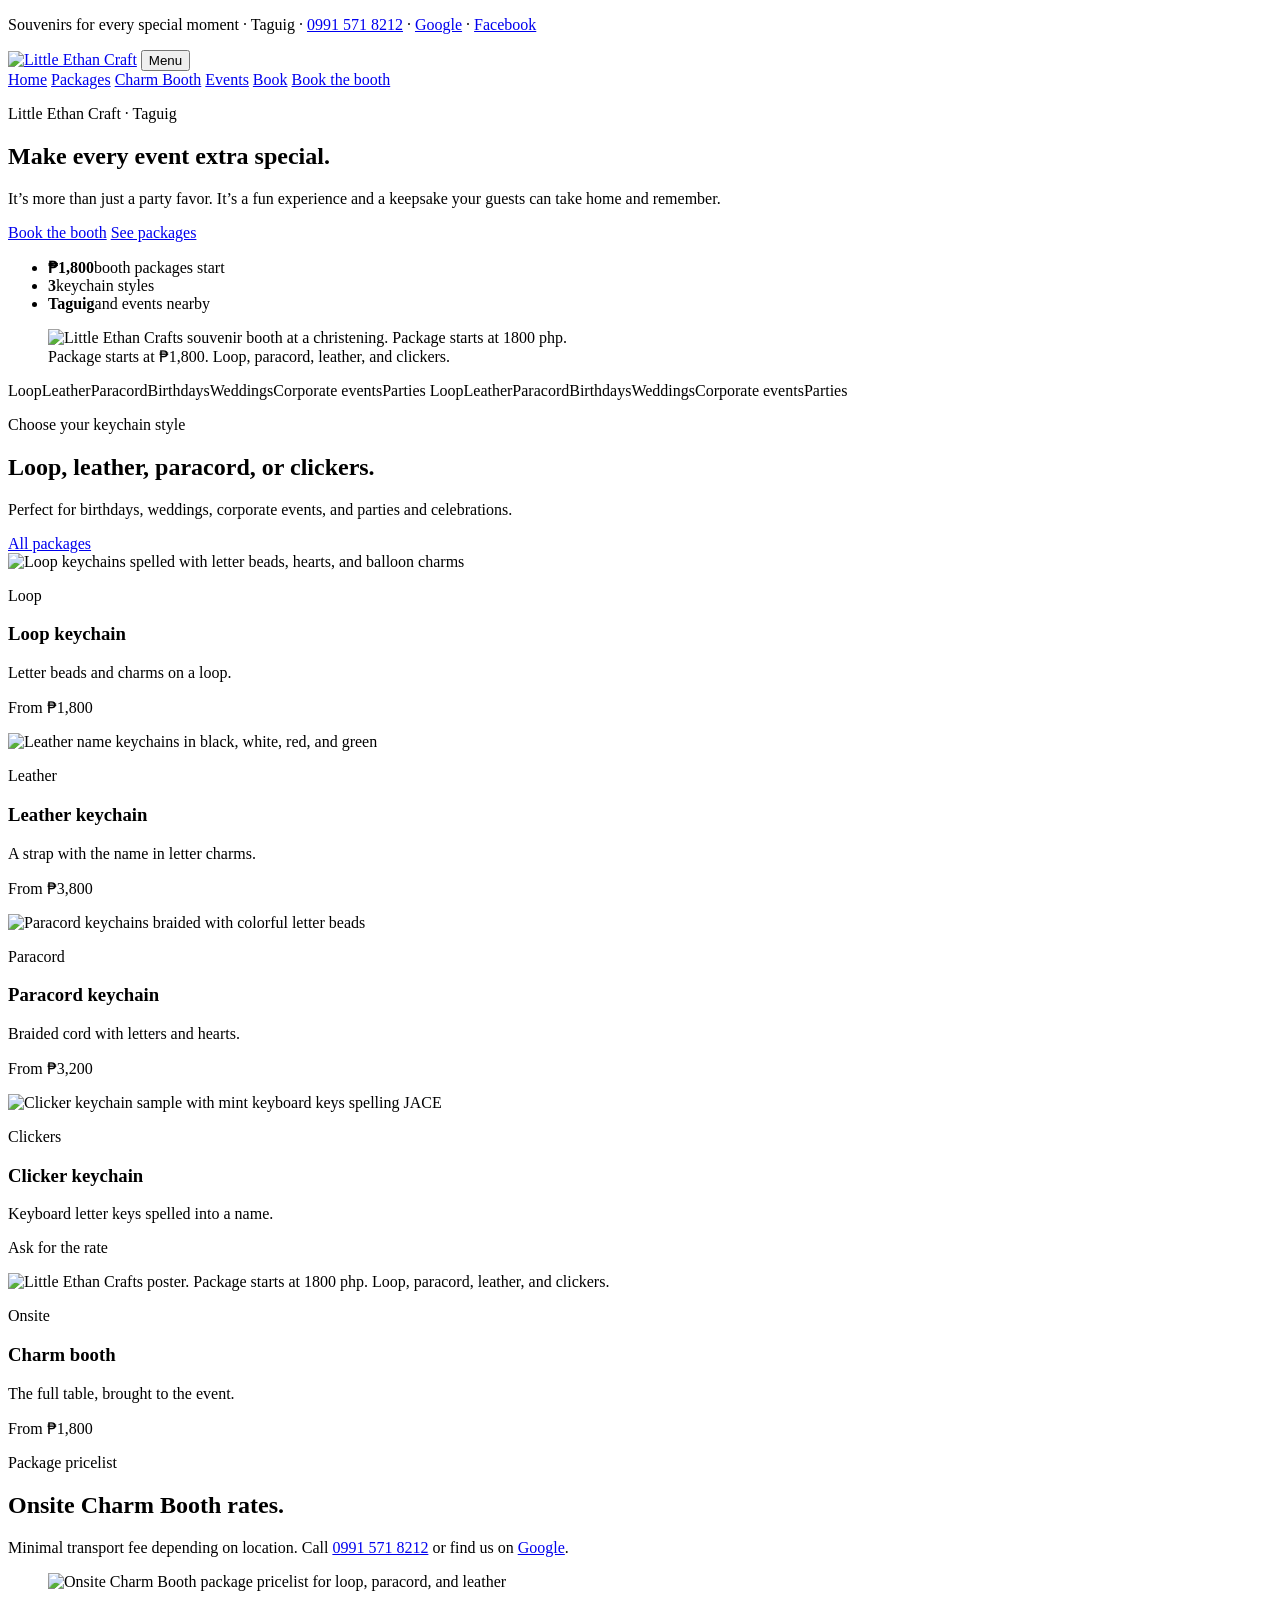
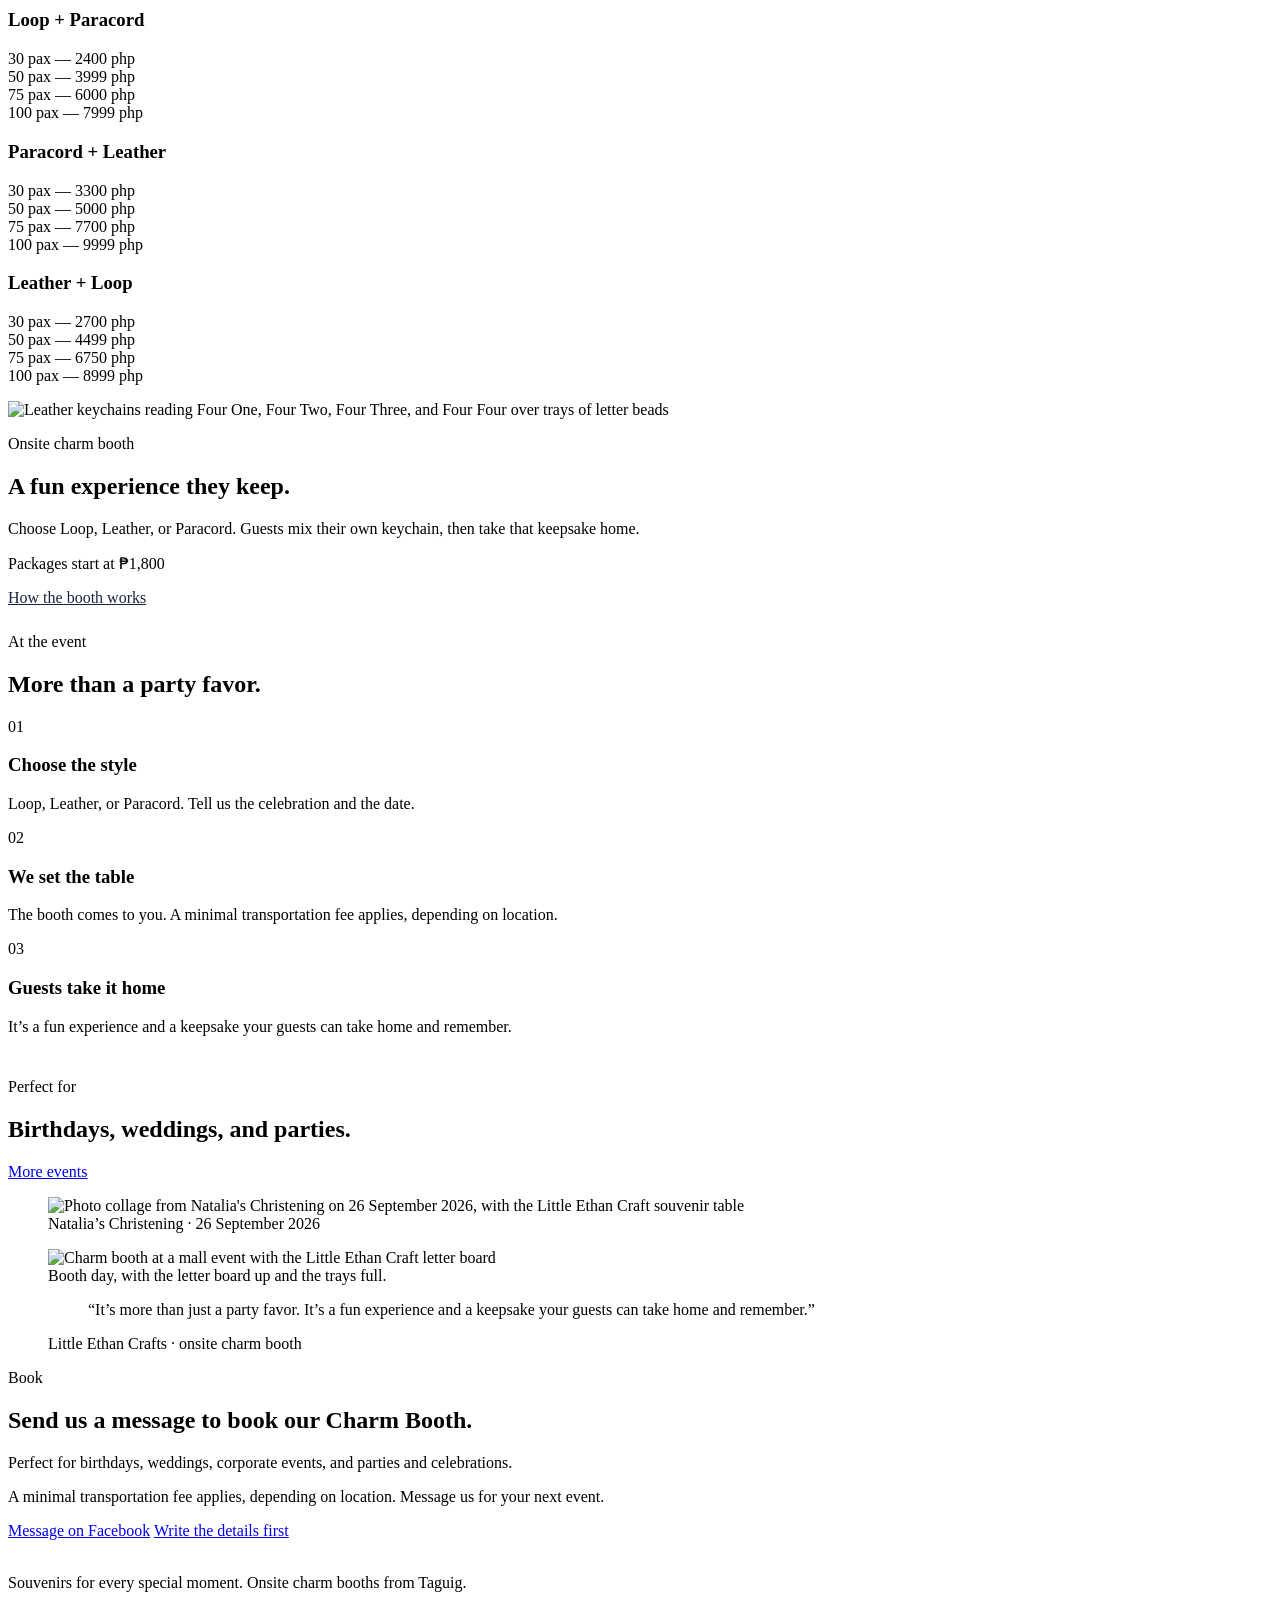
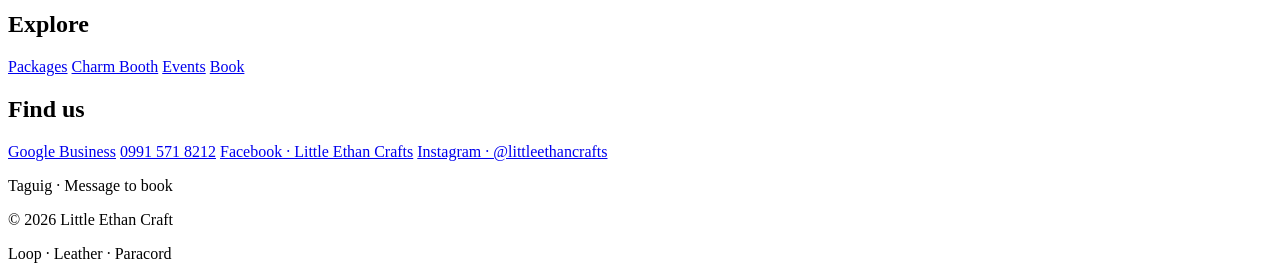
==== commit 2651cbfe: "Add files via upload" ====
--- a/index.html
+++ b/index.html
@@ -1,665 +1,674 @@
-<!DOCTYPE html>
-<html lang="en-PH">
-<head>
-  <meta charset="UTF-8">
-  <meta name="viewport" content="width=device-width, initial-scale=1.0">
-  <title>Little Ethan Craft | Onsite Charm Booth in Taguig</title>
-  <link rel="canonical" href="https://littleethancrafts-creation.github.io/litte-ethan-crafts/">
-  <meta name="description" content="Little Ethan Craft brings an onsite charm booth to events in Taguig. Guests choose Loop, Leather, or Paracord keychains for birthdays, weddings, and parties.">
-  <meta name="keywords" content="Little Ethan Craft, Little Ethan Crafts, onsite charm booth, charm booth Taguig, keychain booth, loop keychain, leather keychain, paracord keychain, party souvenirs Philippines, birthday souvenirs, wedding souvenirs">
-  <meta name="author" content="Little Ethan Craft">
-  <meta name="robots" content="index, follow, max-image-preview:large, max-snippet:-1, max-video-preview:-1">
-  <meta name="googlebot" content="index, follow, max-image-preview:large, max-snippet:-1">
-  <meta name="bingbot" content="index, follow">
-  <meta name="language" content="English">
-  <meta name="geo.region" content="PH-00">
-  <meta name="geo.placename" content="Taguig">
-  <meta name="theme-color" content="#f6f1ea">
-  <meta property="og:locale" content="en_PH">
-  <meta property="og:site_name" content="Little Ethan Craft">
-  <meta property="og:type" content="website">
-  <meta property="og:title" content="Little Ethan Craft | Onsite Charm Booth in Taguig">
-  <meta property="og:description" content="Little Ethan Craft brings an onsite charm booth to events in Taguig. Guests choose Loop, Leather, or Paracord keychains for birthdays, weddings, and parties.">
-  <meta property="og:url" content="https://littleethancrafts-creation.github.io/litte-ethan-crafts/">
-  <meta property="og:image" content="https://littleethancrafts-creation.github.io/litte-ethan-crafts/images/feature-package.png">
-  <meta property="og:image:alt" content="Little Ethan Crafts souvenir booth. Package starts at 1800 php.">
-  <meta property="og:image:width" content="819">
-  <meta property="og:image:height" content="1024">
-  <meta name="twitter:card" content="summary_large_image">
-  <meta name="twitter:title" content="Little Ethan Craft | Onsite Charm Booth in Taguig">
-  <meta name="twitter:description" content="Little Ethan Craft brings an onsite charm booth to events in Taguig. Guests choose Loop, Leather, or Paracord keychains for birthdays, weddings, and parties.">
-  <meta name="twitter:image" content="https://littleethancrafts-creation.github.io/litte-ethan-crafts/images/feature-package.png">
-  <meta name="twitter:image:alt" content="Little Ethan Crafts souvenir booth. Package starts at 1800 php.">
-  <link rel="sitemap" type="application/xml" href="https://littleethancrafts-creation.github.io/litte-ethan-crafts/sitemap.xml">
-  <script type="application/ld+json">
-{
-  "@context": "https://schema.org",
-  "@graph": [
-    {
-      "@type": "WebSite",
-      "@id": "https://littleethancrafts-creation.github.io/litte-ethan-crafts/#website",
-      "url": "https://littleethancrafts-creation.github.io/litte-ethan-crafts/",
-      "name": "Little Ethan Craft",
-      "alternateName": "Little Ethan Crafts",
-      "description": "Souvenirs for every special moment. Onsite charm booth from Taguig.",
-      "publisher": {
-        "@id": "https://littleethancrafts-creation.github.io/litte-ethan-crafts/#business"
-      },
-      "inLanguage": "en-PH"
-    },
-    {
-      "@type": [
-        "LocalBusiness",
-        "CraftStore"
-      ],
-      "@id": "https://littleethancrafts-creation.github.io/litte-ethan-crafts/#business",
-      "name": "Little Ethan Craft",
-      "alternateName": "Little Ethan Crafts",
-      "url": "https://littleethancrafts-creation.github.io/litte-ethan-crafts/",
-      "image": [
-        "https://littleethancrafts-creation.github.io/litte-ethan-crafts/images/feature-package.png",
-        "https://littleethancrafts-creation.github.io/litte-ethan-crafts/images/pricelist.png",
-        "https://littleethancrafts-creation.github.io/litte-ethan-crafts/images/booth-team.png",
-        "https://littleethancrafts-creation.github.io/litte-ethan-crafts/images/logo-mark.png"
-      ],
-      "logo": {
-        "@type": "ImageObject",
-        "@id": "https://littleethancrafts-creation.github.io/litte-ethan-crafts/#logo",
-        "url": "https://littleethancrafts-creation.github.io/litte-ethan-crafts/images/logo-mark.png",
-        "contentUrl": "https://littleethancrafts-creation.github.io/litte-ethan-crafts/images/logo-mark.png",
-        "width": 630,
-        "height": 562,
-        "caption": "Little Ethan Craft"
-      },
-      "description": "Onsite charm booth in Taguig. Guests choose Loop, Paracord, and Leather keychains and take home a keepsake from birthdays, weddings, corporate events, and parties.",
-      "slogan": "Souvenirs for every special moment",
-      "telephone": "+639915718212",
-      "priceRange": "₱1,800–₱9,999",
-      "currenciesAccepted": "PHP",
-      "address": {
-        "@type": "PostalAddress",
-        "addressLocality": "Taguig",
-        "addressRegion": "Metro Manila",
-        "addressCountry": "PH"
-      },
-      "areaServed": [
-        {
-          "@type": "City",
-          "name": "Taguig"
-        },
-        {
-          "@type": "AdministrativeArea",
-          "name": "Metro Manila"
-        },
-        {
-          "@type": "Country",
-          "name": "Philippines"
-        }
-      ],
-      "hasMap": "https://www.google.com/maps/place/Little+Ethan+Crafts/data=!4m2!3m1!1s0x0:0xb1b95020766d6416",
-      "contactPoint": {
-        "@type": "ContactPoint",
-        "telephone": "+639915718212",
-        "contactType": "reservations",
-        "areaServed": "PH",
-        "availableLanguage": "English",
-        "url": "https://littleethancrafts-creation.github.io/litte-ethan-crafts/book/"
-      },
-      "sameAs": [
-        "https://share.google/QE42i6pPFycy0CnGF",
-        "https://www.google.com/maps/place/Little+Ethan+Crafts/data=!4m2!3m1!1s0x0:0xb1b95020766d6416",
-        "https://www.facebook.com/LittleEthanCrafts",
-        "https://www.instagram.com/littleethancrafts/"
-      ],
-      "hasOfferCatalog": {
-        "@type": "OfferCatalog",
-        "@id": "https://littleethancrafts-creation.github.io/litte-ethan-crafts/#catalog",
-        "name": "Onsite Charm Booth package pricelist",
-        "itemListElement": [
-          {
-            "@type": "Offer",
-            "@id": "https://littleethancrafts-creation.github.io/litte-ethan-crafts/packages/#loop-paracord-30",
-            "name": "Loop + Paracord, 30 pax",
-            "url": "https://littleethancrafts-creation.github.io/litte-ethan-crafts/packages/#loop-paracord-30",
-            "price": "2400",
-            "priceCurrency": "PHP",
-            "availability": "https://schema.org/InStock",
-            "eligibleQuantity": {
-              "@type": "QuantitativeValue",
-              "value": 30,
-              "unitText": "pax"
-            },
-            "seller": {
-              "@id": "https://littleethancrafts-creation.github.io/litte-ethan-crafts/#business"
-            }
-          },
-          {
-            "@type": "Offer",
-            "@id": "https://littleethancrafts-creation.github.io/litte-ethan-crafts/packages/#loop-paracord-50",
-            "name": "Loop + Paracord, 50 pax",
-            "url": "https://littleethancrafts-creation.github.io/litte-ethan-crafts/packages/#loop-paracord-50",
-            "price": "3999",
-            "priceCurrency": "PHP",
-            "availability": "https://schema.org/InStock",
-            "eligibleQuantity": {
-              "@type": "QuantitativeValue",
-              "value": 50,
-              "unitText": "pax"
-            },
-            "seller": {
-              "@id": "https://littleethancrafts-creation.github.io/litte-ethan-crafts/#business"
-            }
-          },
-          {
-            "@type": "Offer",
-            "@id": "https://littleethancrafts-creation.github.io/litte-ethan-crafts/packages/#loop-paracord-75",
-            "name": "Loop + Paracord, 75 pax",
-            "url": "https://littleethancrafts-creation.github.io/litte-ethan-crafts/packages/#loop-paracord-75",
-            "price": "6000",
-            "priceCurrency": "PHP",
-            "availability": "https://schema.org/InStock",
-            "eligibleQuantity": {
-              "@type": "QuantitativeValue",
-              "value": 75,
-              "unitText": "pax"
-            },
-            "seller": {
-              "@id": "https://littleethancrafts-creation.github.io/litte-ethan-crafts/#business"
-            }
-          },
-          {
-            "@type": "Offer",
-            "@id": "https://littleethancrafts-creation.github.io/litte-ethan-crafts/packages/#loop-paracord-100",
-            "name": "Loop + Paracord, 100 pax",
-            "url": "https://littleethancrafts-creation.github.io/litte-ethan-crafts/packages/#loop-paracord-100",
-            "price": "7999",
-            "priceCurrency": "PHP",
-            "availability": "https://schema.org/InStock",
-            "eligibleQuantity": {
-              "@type": "QuantitativeValue",
-              "value": 100,
-              "unitText": "pax"
-            },
-            "seller": {
-              "@id": "https://littleethancrafts-creation.github.io/litte-ethan-crafts/#business"
-            }
-          },
-          {
-            "@type": "Offer",
-            "@id": "https://littleethancrafts-creation.github.io/litte-ethan-crafts/packages/#paracord-leather-30",
-            "name": "Paracord + Leather, 30 pax",
-            "url": "https://littleethancrafts-creation.github.io/litte-ethan-crafts/packages/#paracord-leather-30",
-            "price": "3300",
-            "priceCurrency": "PHP",
-            "availability": "https://schema.org/InStock",
-            "eligibleQuantity": {
-              "@type": "QuantitativeValue",
-              "value": 30,
-              "unitText": "pax"
-            },
-            "seller": {
-              "@id": "https://littleethancrafts-creation.github.io/litte-ethan-crafts/#business"
-            }
-          },
-          {
-            "@type": "Offer",
-            "@id": "https://littleethancrafts-creation.github.io/litte-ethan-crafts/packages/#paracord-leather-50",
-            "name": "Paracord + Leather, 50 pax",
-            "url": "https://littleethancrafts-creation.github.io/litte-ethan-crafts/packages/#paracord-leather-50",
-            "price": "5000",
-            "priceCurrency": "PHP",
-            "availability": "https://schema.org/InStock",
-            "eligibleQuantity": {
-              "@type": "QuantitativeValue",
-              "value": 50,
-              "unitText": "pax"
-            },
-            "seller": {
-              "@id": "https://littleethancrafts-creation.github.io/litte-ethan-crafts/#business"
-            }
-          },
-          {
-            "@type": "Offer",
-            "@id": "https://littleethancrafts-creation.github.io/litte-ethan-crafts/packages/#paracord-leather-75",
-            "name": "Paracord + Leather, 75 pax",
-            "url": "https://littleethancrafts-creation.github.io/litte-ethan-crafts/packages/#paracord-leather-75",
-            "price": "7700",
-            "priceCurrency": "PHP",
-            "availability": "https://schema.org/InStock",
-            "eligibleQuantity": {
-              "@type": "QuantitativeValue",
-              "value": 75,
-              "unitText": "pax"
-            },
-            "seller": {
-              "@id": "https://littleethancrafts-creation.github.io/litte-ethan-crafts/#business"
-            }
-          },
-          {
-            "@type": "Offer",
-            "@id": "https://littleethancrafts-creation.github.io/litte-ethan-crafts/packages/#paracord-leather-100",
-            "name": "Paracord + Leather, 100 pax",
-            "url": "https://littleethancrafts-creation.github.io/litte-ethan-crafts/packages/#paracord-leather-100",
-            "price": "9999",
-            "priceCurrency": "PHP",
-            "availability": "https://schema.org/InStock",
-            "eligibleQuantity": {
-              "@type": "QuantitativeValue",
-              "value": 100,
-              "unitText": "pax"
-            },
-            "seller": {
-              "@id": "https://littleethancrafts-creation.github.io/litte-ethan-crafts/#business"
-            }
-          },
-          {
-            "@type": "Offer",
-            "@id": "https://littleethancrafts-creation.github.io/litte-ethan-crafts/packages/#leather-loop-30",
-            "name": "Leather + Loop, 30 pax",
-            "url": "https://littleethancrafts-creation.github.io/litte-ethan-crafts/packages/#leather-loop-30",
-            "price": "2700",
-            "priceCurrency": "PHP",
-            "availability": "https://schema.org/InStock",
-            "eligibleQuantity": {
-              "@type": "QuantitativeValue",
-              "value": 30,
-              "unitText": "pax"
-            },
-            "seller": {
-              "@id": "https://littleethancrafts-creation.github.io/litte-ethan-crafts/#business"
-            }
-          },
-          {
-            "@type": "Offer",
-            "@id": "https://littleethancrafts-creation.github.io/litte-ethan-crafts/packages/#leather-loop-50",
-            "name": "Leather + Loop, 50 pax",
-            "url": "https://littleethancrafts-creation.github.io/litte-ethan-crafts/packages/#leather-loop-50",
-            "price": "4499",
-            "priceCurrency": "PHP",
-            "availability": "https://schema.org/InStock",
-            "eligibleQuantity": {
-              "@type": "QuantitativeValue",
-              "value": 50,
-              "unitText": "pax"
-            },
-            "seller": {
-              "@id": "https://littleethancrafts-creation.github.io/litte-ethan-crafts/#business"
-            }
-          },
-          {
-            "@type": "Offer",
-            "@id": "https://littleethancrafts-creation.github.io/litte-ethan-crafts/packages/#leather-loop-75",
-            "name": "Leather + Loop, 75 pax",
-            "url": "https://littleethancrafts-creation.github.io/litte-ethan-crafts/packages/#leather-loop-75",
-            "price": "6750",
-            "priceCurrency": "PHP",
-            "availability": "https://schema.org/InStock",
-            "eligibleQuantity": {
-              "@type": "QuantitativeValue",
-              "value": 75,
-              "unitText": "pax"
-            },
-            "seller": {
-              "@id": "https://littleethancrafts-creation.github.io/litte-ethan-crafts/#business"
-            }
-          },
-          {
-            "@type": "Offer",
-            "@id": "https://littleethancrafts-creation.github.io/litte-ethan-crafts/packages/#leather-loop-100",
-            "name": "Leather + Loop, 100 pax",
-            "url": "https://littleethancrafts-creation.github.io/litte-ethan-crafts/packages/#leather-loop-100",
-            "price": "8999",
-            "priceCurrency": "PHP",
-            "availability": "https://schema.org/InStock",
-            "eligibleQuantity": {
-              "@type": "QuantitativeValue",
-              "value": 100,
-              "unitText": "pax"
-            },
-            "seller": {
-              "@id": "https://littleethancrafts-creation.github.io/litte-ethan-crafts/#business"
-            }
-          },
-          {
-            "@type": "Offer",
-            "@id": "https://littleethancrafts-creation.github.io/litte-ethan-crafts/booth/#from-1800",
-            "name": "Onsite charm booth, packages start at 1800 php",
-            "url": "https://littleethancrafts-creation.github.io/litte-ethan-crafts/booth/",
-            "price": "1800",
-            "priceCurrency": "PHP",
-            "availability": "https://schema.org/InStock",
-            "seller": {
-              "@id": "https://littleethancrafts-creation.github.io/litte-ethan-crafts/#business"
-            }
-          }
-        ]
-      }
-    },
-    {
-      "@type": "WebPage",
-      "@id": "https://littleethancrafts-creation.github.io/litte-ethan-crafts/#webpage",
-      "url": "https://littleethancrafts-creation.github.io/litte-ethan-crafts/",
-      "name": "Little Ethan Craft | Onsite Charm Booth in Taguig",
-      "description": "Little Ethan Craft brings an onsite charm booth to events in Taguig. Guests choose Loop, Leather, or Paracord keychains for birthdays, weddings, and parties.",
-      "isPartOf": {
-        "@id": "https://littleethancrafts-creation.github.io/litte-ethan-crafts/#website"
-      },
-      "about": {
-        "@id": "https://littleethancrafts-creation.github.io/litte-ethan-crafts/#business"
-      },
-      "breadcrumb": {
-        "@id": "https://littleethancrafts-creation.github.io/litte-ethan-crafts/#breadcrumb"
-      },
-      "primaryImageOfPage": {
-        "@type": "ImageObject",
-        "url": "https://littleethancrafts-creation.github.io/litte-ethan-crafts/images/feature-package.png",
-        "contentUrl": "https://littleethancrafts-creation.github.io/litte-ethan-crafts/images/feature-package.png",
-        "width": 819,
-        "height": 1024,
-        "caption": "Little Ethan Crafts souvenir booth. Package starts at 1800 php."
-      },
-      "inLanguage": "en-PH",
-      "dateModified": "2026-10-01"
-    },
-    {
-      "@type": "Service",
-      "@id": "https://littleethancrafts-creation.github.io/litte-ethan-crafts/booth/#service",
-      "name": "Onsite Charm Booth",
-      "serviceType": "Onsite souvenir charm booth",
-      "provider": {
-        "@id": "https://littleethancrafts-creation.github.io/litte-ethan-crafts/#business"
-      },
-      "areaServed": [
-        {
-          "@type": "City",
-          "name": "Taguig"
-        },
-        {
-          "@type": "AdministrativeArea",
-          "name": "Metro Manila"
-        }
-      ],
-      "url": "https://littleethancrafts-creation.github.io/litte-ethan-crafts/booth/",
-      "image": "https://littleethancrafts-creation.github.io/litte-ethan-crafts/images/feature-package.png",
-      "description": "The booth comes to the celebration. Guests make Loop, Paracord, and Leather keychains. Packages start at 1800 php. A minimal transport fee applies depending on location.",
-      "offers": {
-        "@id": "https://littleethancrafts-creation.github.io/litte-ethan-crafts/#catalog"
-      }
-    },
-    {
-      "@type": "BreadcrumbList",
-      "@id": "https://littleethancrafts-creation.github.io/litte-ethan-crafts/#breadcrumb",
-      "itemListElement": [
-        {
-          "@type": "ListItem",
-          "position": 1,
-          "name": "Home",
-          "item": "https://littleethancrafts-creation.github.io/litte-ethan-crafts/"
-        }
-      ]
-    }
-  ]
-}
-  </script>
-  <link rel="icon" href="/litte-ethan-crafts/favicon.ico" sizes="any">
-  <link rel="icon" type="image/png" sizes="32x32" href="/litte-ethan-crafts/images/favicon-32.png">
-  <link rel="apple-touch-icon" href="/litte-ethan-crafts/images/apple-touch-icon.png">
-  <link rel="preconnect" href="https://fonts.googleapis.com">
-  <link rel="preconnect" href="https://fonts.gstatic.com" crossorigin>
-  <link href="https://fonts.googleapis.com/css2?family=Outfit:wght@450;600;700;800&display=swap" rel="stylesheet">
-  <link rel="stylesheet" href="/litte-ethan-crafts/css/site.css">
-</head>
-<body>
-  <header class="site-header">
-    <div class="announce">
-      <p>Souvenirs for every special moment · Taguig · <a href="tel:+639915718212">0991 571 8212</a> · <a href="https://share.google/QE42i6pPFycy0CnGF" target="_blank" rel="noopener">Google</a> · <a href="https://www.facebook.com/LittleEthanCrafts" target="_blank" rel="noopener">Facebook</a></p>
-    </div>
-    <div class="nav-bar">
-      <div class="wrap nav-inner">
-        <a class="brand" href="/litte-ethan-crafts/"><img src="/litte-ethan-crafts/images/logo-mark.png" alt="Little Ethan Craft"></a>
-        <button class="nav-toggle" type="button" aria-expanded="false" aria-controls="site-nav"><span></span><span class="sr-only">Menu</span></button>
-        <nav id="site-nav" class="site-nav">
-          <a class="is-active" href="/litte-ethan-crafts/">Home</a>
-          <a href="/litte-ethan-crafts/packages/">Packages</a>
-          <a href="/litte-ethan-crafts/booth/">Charm Booth</a>
-          <a href="/litte-ethan-crafts/events/">Events</a>
-          <a href="/litte-ethan-crafts/book/">Book</a>
-          <a class="btn" href="/litte-ethan-crafts/book/">Book the booth</a>
-        </nav>
-      </div>
-    </div>
-  </header>
-
-  <main>
-    <section class="hero">
-      <div class="wrap hero-grid">
-        <div>
-          <p class="eyebrow">Little Ethan Craft · Taguig</p>
-          <h1>Make every event extra special.</h1>
-          <p class="lead">It’s more than just a party favor. It’s a fun experience and a keepsake your guests can take home and remember.</p>
-          <div class="hero-actions">
-            <a class="btn" href="/litte-ethan-crafts/book/">Book the booth</a>
-            <a class="btn btn-ghost" href="/litte-ethan-crafts/packages/">See packages</a>
-          </div>
-          <ul class="facts">
-            <li><strong>₱1,800</strong><span>booth packages start</span></li>
-            <li><strong>3</strong><span>keychain styles</span></li>
-            <li><strong>Taguig</strong><span>and events nearby</span></li>
-          </ul>
-        </div>
-        <figure class="hero-photo">
-          <img class="is-poster" src="/litte-ethan-crafts/images/feature-package.png" width="819" height="1024" alt="Little Ethan Crafts souvenir booth at a christening. Package starts at 1800 php.">
-          <figcaption class="caption">Package starts at ₱1,800. Loop, paracord, leather, and clickers.</figcaption>
-        </figure>
-      </div>
-    </section>
-
-    <div class="marquee" aria-hidden="true">
-      <div class="marquee-track">
-        <span>Loop</span><span>Leather</span><span>Paracord</span><span>Birthdays</span><span>Weddings</span><span>Corporate events</span><span>Parties</span>
-        <span>Loop</span><span>Leather</span><span>Paracord</span><span>Birthdays</span><span>Weddings</span><span>Corporate events</span><span>Parties</span>
-      </div>
-    </div>
-
-    <section class="section">
-      <div class="wrap">
-        <div class="section-head">
-          <div>
-            <p class="eyebrow">Choose your keychain style</p>
-            <h2>Loop, leather, or paracord.</h2>
-            <p>Perfect for birthdays, weddings, corporate events, and parties and celebrations.</p>
-          </div>
-          <a class="btn btn-ghost" href="/litte-ethan-crafts/packages/">All packages</a>
-        </div>
-        <div class="grid-4">
-          <article class="package">
-            <img src="/litte-ethan-crafts/images/loop.png" alt="Loop keychains spelled with letter beads, hearts, and balloon charms">
-            <div class="package-body">
-              <p class="eyebrow">Loop</p>
-              <h3>Loop keychain</h3>
-              <p class="muted">Letter beads and charms on a loop.</p>
-              <p class="price">From ₱1,800</p>
-            </div>
-          </article>
-          <article class="package">
-            <img src="/litte-ethan-crafts/images/leather.png" alt="Leather name keychains in black, white, red, and green">
-            <div class="package-body">
-              <p class="eyebrow">Leather</p>
-              <h3>Leather keychain</h3>
-              <p class="muted">A strap with the name in letter charms.</p>
-              <p class="price">From ₱3,800</p>
-            </div>
-          </article>
-          <article class="package">
-            <img src="/litte-ethan-crafts/images/paracord.png" alt="Paracord keychains braided with colorful letter beads">
-            <div class="package-body">
-              <p class="eyebrow">Paracord</p>
-              <h3>Paracord keychain</h3>
-              <p class="muted">Braided cord with letters and hearts.</p>
-              <p class="price">From ₱3,200</p>
-            </div>
-          </article>
-          <article class="package">
-            <img src="/litte-ethan-crafts/images/feature-package.png" width="819" height="1024" alt="Little Ethan Crafts poster. Package starts at 1800 php. Loop, paracord, leather, and clickers.">
-            <div class="package-body">
-              <p class="eyebrow">Onsite</p>
-              <h3>Charm booth</h3>
-              <p class="muted">The full table, brought to the event.</p>
-              <p class="price">From ₱1,800</p>
-            </div>
-          </article>
-        </div>
-      </div>
-    </section>
-
-    <section class="section" style="padding-top: 0;">
-      <div class="wrap">
-        <div class="section-head">
-          <div>
-            <p class="eyebrow">Package pricelist</p>
-            <h2>Onsite Charm Booth rates.</h2>
-            <p>Minimal transport fee depending on location. Call <a href="tel:+639915718212">0991 571 8212</a> or find us on <a href="https://share.google/QE42i6pPFycy0CnGF" target="_blank" rel="noopener">Google</a>.</p>
-          </div>
-        </div>
-        <div class="grid-2">
-          <figure class="frame">
-            <img class="is-poster" src="/litte-ethan-crafts/images/pricelist.png" width="723" height="1024" alt="Onsite Charm Booth package pricelist for loop, paracord, and leather">
-          </figure>
-          <div class="grid-3" style="grid-template-columns: 1fr;">
-            <article class="step">
-              <h3>Loop + Paracord</h3>
-              <p class="muted">30 pax — 2400 php<br>50 pax — 3999 php<br>75 pax — 6000 php<br>100 pax — 7999 php</p>
-            </article>
-            <article class="step">
-              <h3>Paracord + Leather</h3>
-              <p class="muted">30 pax — 3300 php<br>50 pax — 5000 php<br>75 pax — 7700 php<br>100 pax — 9999 php</p>
-            </article>
-            <article class="step">
-              <h3>Leather + Loop</h3>
-              <p class="muted">30 pax — 2700 php<br>50 pax — 4499 php<br>75 pax — 6750 php<br>100 pax — 8999 php</p>
-            </article>
-          </div>
-        </div>
-      </div>
-    </section>
-
-    <section class="section" style="padding-top: 0;">
-      <div class="wrap">
-        <div class="sky-band">
-          <img src="/litte-ethan-crafts/images/leather-names.png" alt="Leather keychains reading Four One, Four Two, Four Three, and Four Four over trays of letter beads">
-          <div>
-            <p class="eyebrow">Onsite charm booth</p>
-            <h2>A fun experience they keep.</h2>
-            <p>Choose Loop, Leather, or Paracord. Guests mix their own keychain, then take that keepsake home.</p>
-            <p class="pill">Packages start at ₱1,800</p>
-            <div class="hero-actions">
-              <a class="btn" href="/litte-ethan-crafts/booth/" style="background:#fff;color:#1a2340;box-shadow:none;">How the booth works</a>
-            </div>
-          </div>
-        </div>
-      </div>
-    </section>
-
-    <section class="section" style="padding-top: 10px;">
-      <div class="wrap">
-        <div class="section-head">
-          <div>
-            <p class="eyebrow">At the event</p>
-            <h2>More than a party favor.</h2>
-          </div>
-        </div>
-        <div class="grid-3">
-          <article class="step">
-            <p class="eyebrow">01</p>
-            <h3>Choose the style</h3>
-            <p class="muted">Loop, Leather, or Paracord. Tell us the celebration and the date.</p>
-          </article>
-          <article class="step">
-            <p class="eyebrow">02</p>
-            <h3>We set the table</h3>
-            <p class="muted">The booth comes to you. A minimal transportation fee applies, depending on location.</p>
-          </article>
-          <article class="step">
-            <p class="eyebrow">03</p>
-            <h3>Guests take it home</h3>
-            <p class="muted">It’s a fun experience and a keepsake your guests can take home and remember.</p>
-          </article>
-        </div>
-      </div>
-    </section>
-
-    <section class="section" style="padding-top: 10px;">
-      <div class="wrap">
-        <div class="section-head">
-          <div>
-            <p class="eyebrow">Perfect for</p>
-            <h2>Birthdays, weddings, and parties.</h2>
-          </div>
-          <a class="btn btn-ghost" href="/litte-ethan-crafts/events/">More events</a>
-        </div>
-        <div class="grid-2">
-          <figure class="frame">
-            <img src="/litte-ethan-crafts/images/christening.png" alt="Photo collage from Natalia's Christening on 26 September 2026, with the Little Ethan Craft souvenir table">
-            <figcaption class="caption">Natalia’s Christening · 26 September 2026</figcaption>
-          </figure>
-          <figure class="frame">
-            <img src="/litte-ethan-crafts/images/booth-team.png" alt="Charm booth at a mall event with the Little Ethan Craft letter board">
-            <figcaption class="caption">Booth day, with the letter board up and the trays full.</figcaption>
-          </figure>
-        </div>
-      </div>
-    </section>
-
-    <figure class="quote">
-      <blockquote>“It’s more than just a party favor. It’s a fun experience and a keepsake your guests can take home and remember.”</blockquote>
-      <figcaption>Little Ethan Crafts · onsite charm booth</figcaption>
-    </figure>
-
-    <section class="section">
-      <div class="wrap split">
-        <div>
-          <p class="eyebrow">Book</p>
-          <h2>Send us a message to book our Charm Booth.</h2>
-          <p class="lead">Perfect for birthdays, weddings, corporate events, and parties and celebrations.</p>
-        </div>
-        <div class="panel">
-          <p class="muted">A minimal transportation fee applies, depending on location. Message us for your next event.</p>
-          <div class="hero-actions">
-            <a class="btn" href="https://www.facebook.com/LittleEthanCrafts" target="_blank" rel="noopener">Message on Facebook</a>
-            <a class="btn btn-ghost" href="/litte-ethan-crafts/book/">Write the details first</a>
-          </div>
-        </div>
-      </div>
-    </section>
-  </main>
-
-  <footer class="site-footer">
-    <div class="wrap footer-grid">
-      <div>
-        <img src="/litte-ethan-crafts/images/logo-mark.png" alt="">
-        <p>Souvenirs for every special moment. Onsite charm booths from Taguig.</p>
-      </div>
-      <div>
-        <h2>Explore</h2>
-        <a href="/litte-ethan-crafts/packages/">Packages</a>
-        <a href="/litte-ethan-crafts/booth/">Charm Booth</a>
-        <a href="/litte-ethan-crafts/events/">Events</a>
-        <a href="/litte-ethan-crafts/book/">Book</a>
-      </div>
-      <div>
-        <h2>Find us</h2>
-        <a href="https://share.google/QE42i6pPFycy0CnGF" target="_blank" rel="noopener">Google Business</a>
-        <a href="tel:+639915718212">0991 571 8212</a>
-        <a href="https://www.facebook.com/LittleEthanCrafts" target="_blank" rel="noopener">Facebook · Little Ethan Crafts</a>
-        <a href="https://www.instagram.com/littleethancrafts/" target="_blank" rel="noopener">Instagram · @littleethancrafts</a>
-        <p>Taguig · Message to book</p>
-      </div>
-    </div>
-    <div class="wrap footer-bottom">
-      <p>© 2026 Little Ethan Craft</p>
-      <p>Loop · Leather · Paracord</p>
-    </div>
-  </footer>
-  <script src="/litte-ethan-crafts/js/site.js"></script>
-</body>
-</html>
+<!DOCTYPE html>
+<html lang="en-PH">
+<head>
+  <meta charset="UTF-8">
+  <meta name="viewport" content="width=device-width, initial-scale=1.0">
+  <title>Little Ethan Craft | Onsite Charm Booth in Taguig</title>
+  <link rel="canonical" href="https://littleethancrafts-creation.github.io/litte-ethan-crafts/">
+  <meta name="description" content="Little Ethan Craft brings an onsite charm booth to events in Taguig. Guests choose Loop, Leather, or Paracord keychains for birthdays, weddings, and parties.">
+  <meta name="keywords" content="Little Ethan Craft, Little Ethan Crafts, onsite charm booth, charm booth Taguig, keychain booth, loop keychain, leather keychain, paracord keychain, party souvenirs Philippines, birthday souvenirs, wedding souvenirs">
+  <meta name="author" content="Little Ethan Craft">
+  <meta name="robots" content="index, follow, max-image-preview:large, max-snippet:-1, max-video-preview:-1">
+  <meta name="googlebot" content="index, follow, max-image-preview:large, max-snippet:-1">
+  <meta name="bingbot" content="index, follow">
+  <meta name="language" content="English">
+  <meta name="geo.region" content="PH-00">
+  <meta name="geo.placename" content="Taguig">
+  <meta name="theme-color" content="#f6f1ea">
+  <meta property="og:locale" content="en_PH">
+  <meta property="og:site_name" content="Little Ethan Craft">
+  <meta property="og:type" content="website">
+  <meta property="og:title" content="Little Ethan Craft | Onsite Charm Booth in Taguig">
+  <meta property="og:description" content="Little Ethan Craft brings an onsite charm booth to events in Taguig. Guests choose Loop, Leather, or Paracord keychains for birthdays, weddings, and parties.">
+  <meta property="og:url" content="https://littleethancrafts-creation.github.io/litte-ethan-crafts/">
+  <meta property="og:image" content="https://littleethancrafts-creation.github.io/litte-ethan-crafts/images/feature-package.png">
+  <meta property="og:image:alt" content="Little Ethan Crafts souvenir booth. Package starts at 1800 php.">
+  <meta property="og:image:width" content="819">
+  <meta property="og:image:height" content="1024">
+  <meta name="twitter:card" content="summary_large_image">
+  <meta name="twitter:title" content="Little Ethan Craft | Onsite Charm Booth in Taguig">
+  <meta name="twitter:description" content="Little Ethan Craft brings an onsite charm booth to events in Taguig. Guests choose Loop, Leather, or Paracord keychains for birthdays, weddings, and parties.">
+  <meta name="twitter:image" content="https://littleethancrafts-creation.github.io/litte-ethan-crafts/images/feature-package.png">
+  <meta name="twitter:image:alt" content="Little Ethan Crafts souvenir booth. Package starts at 1800 php.">
+  <link rel="sitemap" type="application/xml" href="https://littleethancrafts-creation.github.io/litte-ethan-crafts/sitemap.xml">
+  <script type="application/ld+json">
+{
+  "@context": "https://schema.org",
+  "@graph": [
+    {
+      "@type": "WebSite",
+      "@id": "https://littleethancrafts-creation.github.io/litte-ethan-crafts/#website",
+      "url": "https://littleethancrafts-creation.github.io/litte-ethan-crafts/",
+      "name": "Little Ethan Craft",
+      "alternateName": "Little Ethan Crafts",
+      "description": "Souvenirs for every special moment. Onsite charm booth from Taguig.",
+      "publisher": {
+        "@id": "https://littleethancrafts-creation.github.io/litte-ethan-crafts/#business"
+      },
+      "inLanguage": "en-PH"
+    },
+    {
+      "@type": [
+        "LocalBusiness",
+        "CraftStore"
+      ],
+      "@id": "https://littleethancrafts-creation.github.io/litte-ethan-crafts/#business",
+      "name": "Little Ethan Craft",
+      "alternateName": "Little Ethan Crafts",
+      "url": "https://littleethancrafts-creation.github.io/litte-ethan-crafts/",
+      "image": [
+        "https://littleethancrafts-creation.github.io/litte-ethan-crafts/images/feature-package.png",
+        "https://littleethancrafts-creation.github.io/litte-ethan-crafts/images/pricelist.png",
+        "https://littleethancrafts-creation.github.io/litte-ethan-crafts/images/booth-team.png",
+        "https://littleethancrafts-creation.github.io/litte-ethan-crafts/images/logo-mark.png"
+      ],
+      "logo": {
+        "@type": "ImageObject",
+        "@id": "https://littleethancrafts-creation.github.io/litte-ethan-crafts/#logo",
+        "url": "https://littleethancrafts-creation.github.io/litte-ethan-crafts/images/logo-mark.png",
+        "contentUrl": "https://littleethancrafts-creation.github.io/litte-ethan-crafts/images/logo-mark.png",
+        "width": 630,
+        "height": 562,
+        "caption": "Little Ethan Craft"
+      },
+      "description": "Onsite charm booth in Taguig. Guests choose Loop, Paracord, and Leather keychains and take home a keepsake from birthdays, weddings, corporate events, and parties.",
+      "slogan": "Souvenirs for every special moment",
+      "telephone": "+639915718212",
+      "priceRange": "₱1,800–₱9,999",
+      "currenciesAccepted": "PHP",
+      "address": {
+        "@type": "PostalAddress",
+        "addressLocality": "Taguig",
+        "addressRegion": "Metro Manila",
+        "addressCountry": "PH"
+      },
+      "areaServed": [
+        {
+          "@type": "City",
+          "name": "Taguig"
+        },
+        {
+          "@type": "AdministrativeArea",
+          "name": "Metro Manila"
+        },
+        {
+          "@type": "Country",
+          "name": "Philippines"
+        }
+      ],
+      "hasMap": "https://www.google.com/maps/place/Little+Ethan+Crafts/data=!4m2!3m1!1s0x0:0xb1b95020766d6416",
+      "contactPoint": {
+        "@type": "ContactPoint",
+        "telephone": "+639915718212",
+        "contactType": "reservations",
+        "areaServed": "PH",
+        "availableLanguage": "English",
+        "url": "https://littleethancrafts-creation.github.io/litte-ethan-crafts/book/"
+      },
+      "sameAs": [
+        "https://share.google/QE42i6pPFycy0CnGF",
+        "https://www.google.com/maps/place/Little+Ethan+Crafts/data=!4m2!3m1!1s0x0:0xb1b95020766d6416",
+        "https://www.facebook.com/LittleEthanCrafts",
+        "https://www.instagram.com/littleethancrafts/"
+      ],
+      "hasOfferCatalog": {
+        "@type": "OfferCatalog",
+        "@id": "https://littleethancrafts-creation.github.io/litte-ethan-crafts/#catalog",
+        "name": "Onsite Charm Booth package pricelist",
+        "itemListElement": [
+          {
+            "@type": "Offer",
+            "@id": "https://littleethancrafts-creation.github.io/litte-ethan-crafts/packages/#loop-paracord-30",
+            "name": "Loop + Paracord, 30 pax",
+            "url": "https://littleethancrafts-creation.github.io/litte-ethan-crafts/packages/#loop-paracord-30",
+            "price": "2400",
+            "priceCurrency": "PHP",
+            "availability": "https://schema.org/InStock",
+            "eligibleQuantity": {
+              "@type": "QuantitativeValue",
+              "value": 30,
+              "unitText": "pax"
+            },
+            "seller": {
+              "@id": "https://littleethancrafts-creation.github.io/litte-ethan-crafts/#business"
+            }
+          },
+          {
+            "@type": "Offer",
+            "@id": "https://littleethancrafts-creation.github.io/litte-ethan-crafts/packages/#loop-paracord-50",
+            "name": "Loop + Paracord, 50 pax",
+            "url": "https://littleethancrafts-creation.github.io/litte-ethan-crafts/packages/#loop-paracord-50",
+            "price": "3999",
+            "priceCurrency": "PHP",
+            "availability": "https://schema.org/InStock",
+            "eligibleQuantity": {
+              "@type": "QuantitativeValue",
+              "value": 50,
+              "unitText": "pax"
+            },
+            "seller": {
+              "@id": "https://littleethancrafts-creation.github.io/litte-ethan-crafts/#business"
+            }
+          },
+          {
+            "@type": "Offer",
+            "@id": "https://littleethancrafts-creation.github.io/litte-ethan-crafts/packages/#loop-paracord-75",
+            "name": "Loop + Paracord, 75 pax",
+            "url": "https://littleethancrafts-creation.github.io/litte-ethan-crafts/packages/#loop-paracord-75",
+            "price": "6000",
+            "priceCurrency": "PHP",
+            "availability": "https://schema.org/InStock",
+            "eligibleQuantity": {
+              "@type": "QuantitativeValue",
+              "value": 75,
+              "unitText": "pax"
+            },
+            "seller": {
+              "@id": "https://littleethancrafts-creation.github.io/litte-ethan-crafts/#business"
+            }
+          },
+          {
+            "@type": "Offer",
+            "@id": "https://littleethancrafts-creation.github.io/litte-ethan-crafts/packages/#loop-paracord-100",
+            "name": "Loop + Paracord, 100 pax",
+            "url": "https://littleethancrafts-creation.github.io/litte-ethan-crafts/packages/#loop-paracord-100",
+            "price": "7999",
+            "priceCurrency": "PHP",
+            "availability": "https://schema.org/InStock",
+            "eligibleQuantity": {
+              "@type": "QuantitativeValue",
+              "value": 100,
+              "unitText": "pax"
+            },
+            "seller": {
+              "@id": "https://littleethancrafts-creation.github.io/litte-ethan-crafts/#business"
+            }
+          },
+          {
+            "@type": "Offer",
+            "@id": "https://littleethancrafts-creation.github.io/litte-ethan-crafts/packages/#paracord-leather-30",
+            "name": "Paracord + Leather, 30 pax",
+            "url": "https://littleethancrafts-creation.github.io/litte-ethan-crafts/packages/#paracord-leather-30",
+            "price": "3300",
+            "priceCurrency": "PHP",
+            "availability": "https://schema.org/InStock",
+            "eligibleQuantity": {
+              "@type": "QuantitativeValue",
+              "value": 30,
+              "unitText": "pax"
+            },
+            "seller": {
+              "@id": "https://littleethancrafts-creation.github.io/litte-ethan-crafts/#business"
+            }
+          },
+          {
+            "@type": "Offer",
+            "@id": "https://littleethancrafts-creation.github.io/litte-ethan-crafts/packages/#paracord-leather-50",
+            "name": "Paracord + Leather, 50 pax",
+            "url": "https://littleethancrafts-creation.github.io/litte-ethan-crafts/packages/#paracord-leather-50",
+            "price": "5000",
+            "priceCurrency": "PHP",
+            "availability": "https://schema.org/InStock",
+            "eligibleQuantity": {
+              "@type": "QuantitativeValue",
+              "value": 50,
+              "unitText": "pax"
+            },
+            "seller": {
+              "@id": "https://littleethancrafts-creation.github.io/litte-ethan-crafts/#business"
+            }
+          },
+          {
+            "@type": "Offer",
+            "@id": "https://littleethancrafts-creation.github.io/litte-ethan-crafts/packages/#paracord-leather-75",
+            "name": "Paracord + Leather, 75 pax",
+            "url": "https://littleethancrafts-creation.github.io/litte-ethan-crafts/packages/#paracord-leather-75",
+            "price": "7700",
+            "priceCurrency": "PHP",
+            "availability": "https://schema.org/InStock",
+            "eligibleQuantity": {
+              "@type": "QuantitativeValue",
+              "value": 75,
+              "unitText": "pax"
+            },
+            "seller": {
+              "@id": "https://littleethancrafts-creation.github.io/litte-ethan-crafts/#business"
+            }
+          },
+          {
+            "@type": "Offer",
+            "@id": "https://littleethancrafts-creation.github.io/litte-ethan-crafts/packages/#paracord-leather-100",
+            "name": "Paracord + Leather, 100 pax",
+            "url": "https://littleethancrafts-creation.github.io/litte-ethan-crafts/packages/#paracord-leather-100",
+            "price": "9999",
+            "priceCurrency": "PHP",
+            "availability": "https://schema.org/InStock",
+            "eligibleQuantity": {
+              "@type": "QuantitativeValue",
+              "value": 100,
+              "unitText": "pax"
+            },
+            "seller": {
+              "@id": "https://littleethancrafts-creation.github.io/litte-ethan-crafts/#business"
+            }
+          },
+          {
+            "@type": "Offer",
+            "@id": "https://littleethancrafts-creation.github.io/litte-ethan-crafts/packages/#leather-loop-30",
+            "name": "Leather + Loop, 30 pax",
+            "url": "https://littleethancrafts-creation.github.io/litte-ethan-crafts/packages/#leather-loop-30",
+            "price": "2700",
+            "priceCurrency": "PHP",
+            "availability": "https://schema.org/InStock",
+            "eligibleQuantity": {
+              "@type": "QuantitativeValue",
+              "value": 30,
+              "unitText": "pax"
+            },
+            "seller": {
+              "@id": "https://littleethancrafts-creation.github.io/litte-ethan-crafts/#business"
+            }
+          },
+          {
+            "@type": "Offer",
+            "@id": "https://littleethancrafts-creation.github.io/litte-ethan-crafts/packages/#leather-loop-50",
+            "name": "Leather + Loop, 50 pax",
+            "url": "https://littleethancrafts-creation.github.io/litte-ethan-crafts/packages/#leather-loop-50",
+            "price": "4499",
+            "priceCurrency": "PHP",
+            "availability": "https://schema.org/InStock",
+            "eligibleQuantity": {
+              "@type": "QuantitativeValue",
+              "value": 50,
+              "unitText": "pax"
+            },
+            "seller": {
+              "@id": "https://littleethancrafts-creation.github.io/litte-ethan-crafts/#business"
+            }
+          },
+          {
+            "@type": "Offer",
+            "@id": "https://littleethancrafts-creation.github.io/litte-ethan-crafts/packages/#leather-loop-75",
+            "name": "Leather + Loop, 75 pax",
+            "url": "https://littleethancrafts-creation.github.io/litte-ethan-crafts/packages/#leather-loop-75",
+            "price": "6750",
+            "priceCurrency": "PHP",
+            "availability": "https://schema.org/InStock",
+            "eligibleQuantity": {
+              "@type": "QuantitativeValue",
+              "value": 75,
+              "unitText": "pax"
+            },
+            "seller": {
+              "@id": "https://littleethancrafts-creation.github.io/litte-ethan-crafts/#business"
+            }
+          },
+          {
+            "@type": "Offer",
+            "@id": "https://littleethancrafts-creation.github.io/litte-ethan-crafts/packages/#leather-loop-100",
+            "name": "Leather + Loop, 100 pax",
+            "url": "https://littleethancrafts-creation.github.io/litte-ethan-crafts/packages/#leather-loop-100",
+            "price": "8999",
+            "priceCurrency": "PHP",
+            "availability": "https://schema.org/InStock",
+            "eligibleQuantity": {
+              "@type": "QuantitativeValue",
+              "value": 100,
+              "unitText": "pax"
+            },
+            "seller": {
+              "@id": "https://littleethancrafts-creation.github.io/litte-ethan-crafts/#business"
+            }
+          },
+          {
+            "@type": "Offer",
+            "@id": "https://littleethancrafts-creation.github.io/litte-ethan-crafts/booth/#from-1800",
+            "name": "Onsite charm booth, packages start at 1800 php",
+            "url": "https://littleethancrafts-creation.github.io/litte-ethan-crafts/booth/",
+            "price": "1800",
+            "priceCurrency": "PHP",
+            "availability": "https://schema.org/InStock",
+            "seller": {
+              "@id": "https://littleethancrafts-creation.github.io/litte-ethan-crafts/#business"
+            }
+          }
+        ]
+      }
+    },
+    {
+      "@type": "WebPage",
+      "@id": "https://littleethancrafts-creation.github.io/litte-ethan-crafts/#webpage",
+      "url": "https://littleethancrafts-creation.github.io/litte-ethan-crafts/",
+      "name": "Little Ethan Craft | Onsite Charm Booth in Taguig",
+      "description": "Little Ethan Craft brings an onsite charm booth to events in Taguig. Guests choose Loop, Leather, or Paracord keychains for birthdays, weddings, and parties.",
+      "isPartOf": {
+        "@id": "https://littleethancrafts-creation.github.io/litte-ethan-crafts/#website"
+      },
+      "about": {
+        "@id": "https://littleethancrafts-creation.github.io/litte-ethan-crafts/#business"
+      },
+      "breadcrumb": {
+        "@id": "https://littleethancrafts-creation.github.io/litte-ethan-crafts/#breadcrumb"
+      },
+      "primaryImageOfPage": {
+        "@type": "ImageObject",
+        "url": "https://littleethancrafts-creation.github.io/litte-ethan-crafts/images/feature-package.png",
+        "contentUrl": "https://littleethancrafts-creation.github.io/litte-ethan-crafts/images/feature-package.png",
+        "width": 819,
+        "height": 1024,
+        "caption": "Little Ethan Crafts souvenir booth. Package starts at 1800 php."
+      },
+      "inLanguage": "en-PH",
+      "dateModified": "2026-10-01"
+    },
+    {
+      "@type": "Service",
+      "@id": "https://littleethancrafts-creation.github.io/litte-ethan-crafts/booth/#service",
+      "name": "Onsite Charm Booth",
+      "serviceType": "Onsite souvenir charm booth",
+      "provider": {
+        "@id": "https://littleethancrafts-creation.github.io/litte-ethan-crafts/#business"
+      },
+      "areaServed": [
+        {
+          "@type": "City",
+          "name": "Taguig"
+        },
+        {
+          "@type": "AdministrativeArea",
+          "name": "Metro Manila"
+        }
+      ],
+      "url": "https://littleethancrafts-creation.github.io/litte-ethan-crafts/booth/",
+      "image": "https://littleethancrafts-creation.github.io/litte-ethan-crafts/images/feature-package.png",
+      "description": "The booth comes to the celebration. Guests make Loop, Paracord, and Leather keychains. Packages start at 1800 php. A minimal transport fee applies depending on location.",
+      "offers": {
+        "@id": "https://littleethancrafts-creation.github.io/litte-ethan-crafts/#catalog"
+      }
+    },
+    {
+      "@type": "BreadcrumbList",
+      "@id": "https://littleethancrafts-creation.github.io/litte-ethan-crafts/#breadcrumb",
+      "itemListElement": [
+        {
+          "@type": "ListItem",
+          "position": 1,
+          "name": "Home",
+          "item": "https://littleethancrafts-creation.github.io/litte-ethan-crafts/"
+        }
+      ]
+    }
+  ]
+}
+  </script>
+  <link rel="icon" href="/litte-ethan-crafts/favicon.ico" sizes="any">
+  <link rel="icon" type="image/png" sizes="32x32" href="/litte-ethan-crafts/images/favicon-32.png">
+  <link rel="apple-touch-icon" href="/litte-ethan-crafts/images/apple-touch-icon.png">
+  <link rel="preconnect" href="https://fonts.googleapis.com">
+  <link rel="preconnect" href="https://fonts.gstatic.com" crossorigin>
+  <link href="https://fonts.googleapis.com/css2?family=Outfit:wght@450;600;700;800&display=swap" rel="stylesheet">
+  <link rel="stylesheet" href="/litte-ethan-crafts/css/site.css">
+</head>
+<body>
+  <header class="site-header">
+    <div class="announce">
+      <p>Souvenirs for every special moment · Taguig · <a href="tel:+639915718212">0991 571 8212</a> · <a href="https://share.google/QE42i6pPFycy0CnGF" target="_blank" rel="noopener">Google</a> · <a href="https://www.facebook.com/LittleEthanCrafts" target="_blank" rel="noopener">Facebook</a></p>
+    </div>
+    <div class="nav-bar">
+      <div class="wrap nav-inner">
+        <a class="brand" href="/litte-ethan-crafts/"><img src="/litte-ethan-crafts/images/logo-mark.png" alt="Little Ethan Craft"></a>
+        <button class="nav-toggle" type="button" aria-expanded="false" aria-controls="site-nav"><span></span><span class="sr-only">Menu</span></button>
+        <nav id="site-nav" class="site-nav">
+          <a class="is-active" href="/litte-ethan-crafts/">Home</a>
+          <a href="/litte-ethan-crafts/packages/">Packages</a>
+          <a href="/litte-ethan-crafts/booth/">Charm Booth</a>
+          <a href="/litte-ethan-crafts/events/">Events</a>
+          <a href="/litte-ethan-crafts/book/">Book</a>
+          <a class="btn" href="/litte-ethan-crafts/book/">Book the booth</a>
+        </nav>
+      </div>
+    </div>
+  </header>
+
+  <main>
+    <section class="hero">
+      <div class="wrap hero-grid">
+        <div>
+          <p class="eyebrow">Little Ethan Craft · Taguig</p>
+          <h1>Make every event extra special.</h1>
+          <p class="lead">It’s more than just a party favor. It’s a fun experience and a keepsake your guests can take home and remember.</p>
+          <div class="hero-actions">
+            <a class="btn" href="/litte-ethan-crafts/book/">Book the booth</a>
+            <a class="btn btn-ghost" href="/litte-ethan-crafts/packages/">See packages</a>
+          </div>
+          <ul class="facts">
+            <li><strong>₱1,800</strong><span>booth packages start</span></li>
+            <li><strong>3</strong><span>keychain styles</span></li>
+            <li><strong>Taguig</strong><span>and events nearby</span></li>
+          </ul>
+        </div>
+        <figure class="hero-photo">
+          <img class="is-poster" src="/litte-ethan-crafts/images/feature-package.png" width="819" height="1024" alt="Little Ethan Crafts souvenir booth at a christening. Package starts at 1800 php.">
+          <figcaption class="caption">Package starts at ₱1,800. Loop, paracord, leather, and clickers.</figcaption>
+        </figure>
+      </div>
+    </section>
+
+    <div class="marquee" aria-hidden="true">
+      <div class="marquee-track">
+        <span>Loop</span><span>Leather</span><span>Paracord</span><span>Birthdays</span><span>Weddings</span><span>Corporate events</span><span>Parties</span>
+        <span>Loop</span><span>Leather</span><span>Paracord</span><span>Birthdays</span><span>Weddings</span><span>Corporate events</span><span>Parties</span>
+      </div>
+    </div>
+
+    <section class="section">
+      <div class="wrap">
+        <div class="section-head">
+          <div>
+            <p class="eyebrow">Choose your keychain style</p>
+            <h2>Loop, leather, paracord, or clickers.</h2>
+            <p>Perfect for birthdays, weddings, corporate events, and parties and celebrations.</p>
+          </div>
+          <a class="btn btn-ghost" href="/litte-ethan-crafts/packages/">All packages</a>
+        </div>
+        <div class="grid-4">
+          <article class="package">
+            <img src="/litte-ethan-crafts/images/loop.png" alt="Loop keychains spelled with letter beads, hearts, and balloon charms">
+            <div class="package-body">
+              <p class="eyebrow">Loop</p>
+              <h3>Loop keychain</h3>
+              <p class="muted">Letter beads and charms on a loop.</p>
+              <p class="price">From ₱1,800</p>
+            </div>
+          </article>
+          <article class="package">
+            <img src="/litte-ethan-crafts/images/leather.png" alt="Leather name keychains in black, white, red, and green">
+            <div class="package-body">
+              <p class="eyebrow">Leather</p>
+              <h3>Leather keychain</h3>
+              <p class="muted">A strap with the name in letter charms.</p>
+              <p class="price">From ₱3,800</p>
+            </div>
+          </article>
+          <article class="package">
+            <img src="/litte-ethan-crafts/images/paracord.png" alt="Paracord keychains braided with colorful letter beads">
+            <div class="package-body">
+              <p class="eyebrow">Paracord</p>
+              <h3>Paracord keychain</h3>
+              <p class="muted">Braided cord with letters and hearts.</p>
+              <p class="price">From ₱3,200</p>
+            </div>
+          </article>
+          <article class="package">
+            <img class="is-clicker" src="/litte-ethan-crafts/images/clickers.jpg" width="472" height="392" alt="Clicker keychain sample with mint keyboard keys spelling JACE">
+            <div class="package-body">
+              <p class="eyebrow">Clickers</p>
+              <h3>Clicker keychain</h3>
+              <p class="muted">Keyboard letter keys spelled into a name.</p>
+              <p class="price">Ask for the rate</p>
+            </div>
+          </article>
+          <article class="package">
+            <img src="/litte-ethan-crafts/images/feature-package.png" alt="Little Ethan Crafts poster. Package starts at 1800 php. Loop, paracord, leather, and clickers.">
+            <div class="package-body">
+              <p class="eyebrow">Onsite</p>
+              <h3>Charm booth</h3>
+              <p class="muted">The full table, brought to the event.</p>
+              <p class="price">From ₱1,800</p>
+            </div>
+          </article>
+        </div>
+      </div>
+    </section>
+
+    <section class="section" style="padding-top: 0;">
+      <div class="wrap">
+        <div class="section-head">
+          <div>
+            <p class="eyebrow">Package pricelist</p>
+            <h2>Onsite Charm Booth rates.</h2>
+            <p>Minimal transport fee depending on location. Call <a href="tel:+639915718212">0991 571 8212</a> or find us on <a href="https://share.google/QE42i6pPFycy0CnGF" target="_blank" rel="noopener">Google</a>.</p>
+          </div>
+        </div>
+        <div class="grid-2 rate-grid">
+          <figure class="frame">
+            <img class="is-poster" src="/litte-ethan-crafts/images/pricelist.png" alt="Onsite Charm Booth package pricelist for loop, paracord, and leather">
+          </figure>
+          <div class="grid-3" style="grid-template-columns: 1fr;">
+            <article class="step">
+              <h3>Loop + Paracord</h3>
+              <p class="muted">30 pax — 2400 php<br>50 pax — 3999 php<br>75 pax — 6000 php<br>100 pax — 7999 php</p>
+            </article>
+            <article class="step">
+              <h3>Paracord + Leather</h3>
+              <p class="muted">30 pax — 3300 php<br>50 pax — 5000 php<br>75 pax — 7700 php<br>100 pax — 9999 php</p>
+            </article>
+            <article class="step">
+              <h3>Leather + Loop</h3>
+              <p class="muted">30 pax — 2700 php<br>50 pax — 4499 php<br>75 pax — 6750 php<br>100 pax — 8999 php</p>
+            </article>
+          </div>
+        </div>
+      </div>
+    </section>
+
+    <section class="section" style="padding-top: 0;">
+      <div class="wrap">
+        <div class="sky-band">
+          <img src="/litte-ethan-crafts/images/leather-names.png" alt="Leather keychains reading Four One, Four Two, Four Three, and Four Four over trays of letter beads">
+          <div>
+            <p class="eyebrow">Onsite charm booth</p>
+            <h2>A fun experience they keep.</h2>
+            <p>Choose Loop, Leather, or Paracord. Guests mix their own keychain, then take that keepsake home.</p>
+            <p class="pill">Packages start at ₱1,800</p>
+            <div class="hero-actions">
+              <a class="btn" href="/litte-ethan-crafts/booth/" style="background:#fff;color:#1a2340;box-shadow:none;">How the booth works</a>
+            </div>
+          </div>
+        </div>
+      </div>
+    </section>
+
+    <section class="section" style="padding-top: 10px;">
+      <div class="wrap">
+        <div class="section-head">
+          <div>
+            <p class="eyebrow">At the event</p>
+            <h2>More than a party favor.</h2>
+          </div>
+        </div>
+        <div class="grid-3">
+          <article class="step">
+            <p class="eyebrow">01</p>
+            <h3>Choose the style</h3>
+            <p class="muted">Loop, Leather, or Paracord. Tell us the celebration and the date.</p>
+          </article>
+          <article class="step">
+            <p class="eyebrow">02</p>
+            <h3>We set the table</h3>
+            <p class="muted">The booth comes to you. A minimal transportation fee applies, depending on location.</p>
+          </article>
+          <article class="step">
+            <p class="eyebrow">03</p>
+            <h3>Guests take it home</h3>
+            <p class="muted">It’s a fun experience and a keepsake your guests can take home and remember.</p>
+          </article>
+        </div>
+      </div>
+    </section>
+
+    <section class="section" style="padding-top: 10px;">
+      <div class="wrap">
+        <div class="section-head">
+          <div>
+            <p class="eyebrow">Perfect for</p>
+            <h2>Birthdays, weddings, and parties.</h2>
+          </div>
+          <a class="btn btn-ghost" href="/litte-ethan-crafts/events/">More events</a>
+        </div>
+        <div class="grid-2">
+          <figure class="frame">
+            <img src="/litte-ethan-crafts/images/christening.png" alt="Photo collage from Natalia's Christening on 26 September 2026, with the Little Ethan Craft souvenir table">
+            <figcaption class="caption">Natalia’s Christening · 26 September 2026</figcaption>
+          </figure>
+          <figure class="frame">
+            <img src="/litte-ethan-crafts/images/booth-team.png" alt="Charm booth at a mall event with the Little Ethan Craft letter board">
+            <figcaption class="caption">Booth day, with the letter board up and the trays full.</figcaption>
+          </figure>
+        </div>
+      </div>
+    </section>
+
+    <figure class="quote">
+      <blockquote>“It’s more than just a party favor. It’s a fun experience and a keepsake your guests can take home and remember.”</blockquote>
+      <figcaption>Little Ethan Crafts · onsite charm booth</figcaption>
+    </figure>
+
+    <section class="section">
+      <div class="wrap split">
+        <div>
+          <p class="eyebrow">Book</p>
+          <h2>Send us a message to book our Charm Booth.</h2>
+          <p class="lead">Perfect for birthdays, weddings, corporate events, and parties and celebrations.</p>
+        </div>
+        <div class="panel">
+          <p class="muted">A minimal transportation fee applies, depending on location. Message us for your next event.</p>
+          <div class="hero-actions">
+            <a class="btn" href="https://www.facebook.com/LittleEthanCrafts" target="_blank" rel="noopener">Message on Facebook</a>
+            <a class="btn btn-ghost" href="/litte-ethan-crafts/book/">Write the details first</a>
+          </div>
+        </div>
+      </div>
+    </section>
+  </main>
+
+  <footer class="site-footer">
+    <div class="wrap footer-grid">
+      <div>
+        <img src="/litte-ethan-crafts/images/logo-mark.png" alt="">
+        <p>Souvenirs for every special moment. Onsite charm booths from Taguig.</p>
+      </div>
+      <div>
+        <h2>Explore</h2>
+        <a href="/litte-ethan-crafts/packages/">Packages</a>
+        <a href="/litte-ethan-crafts/booth/">Charm Booth</a>
+        <a href="/litte-ethan-crafts/events/">Events</a>
+        <a href="/litte-ethan-crafts/book/">Book</a>
+      </div>
+      <div>
+        <h2>Find us</h2>
+        <a href="https://share.google/QE42i6pPFycy0CnGF" target="_blank" rel="noopener">Google Business</a>
+        <a href="tel:+639915718212">0991 571 8212</a>
+        <a href="https://www.facebook.com/LittleEthanCrafts" target="_blank" rel="noopener">Facebook · Little Ethan Crafts</a>
+        <a href="https://www.instagram.com/littleethancrafts/" target="_blank" rel="noopener">Instagram · @littleethancrafts</a>
+        <p>Taguig · Message to book</p>
+      </div>
+    </div>
+    <div class="wrap footer-bottom">
+      <p>© 2026 Little Ethan Craft</p>
+      <p>Loop · Leather · Paracord</p>
+    </div>
+  </footer>
+  <script src="/litte-ethan-crafts/js/site.js"></script>
+</body>
+</html>
